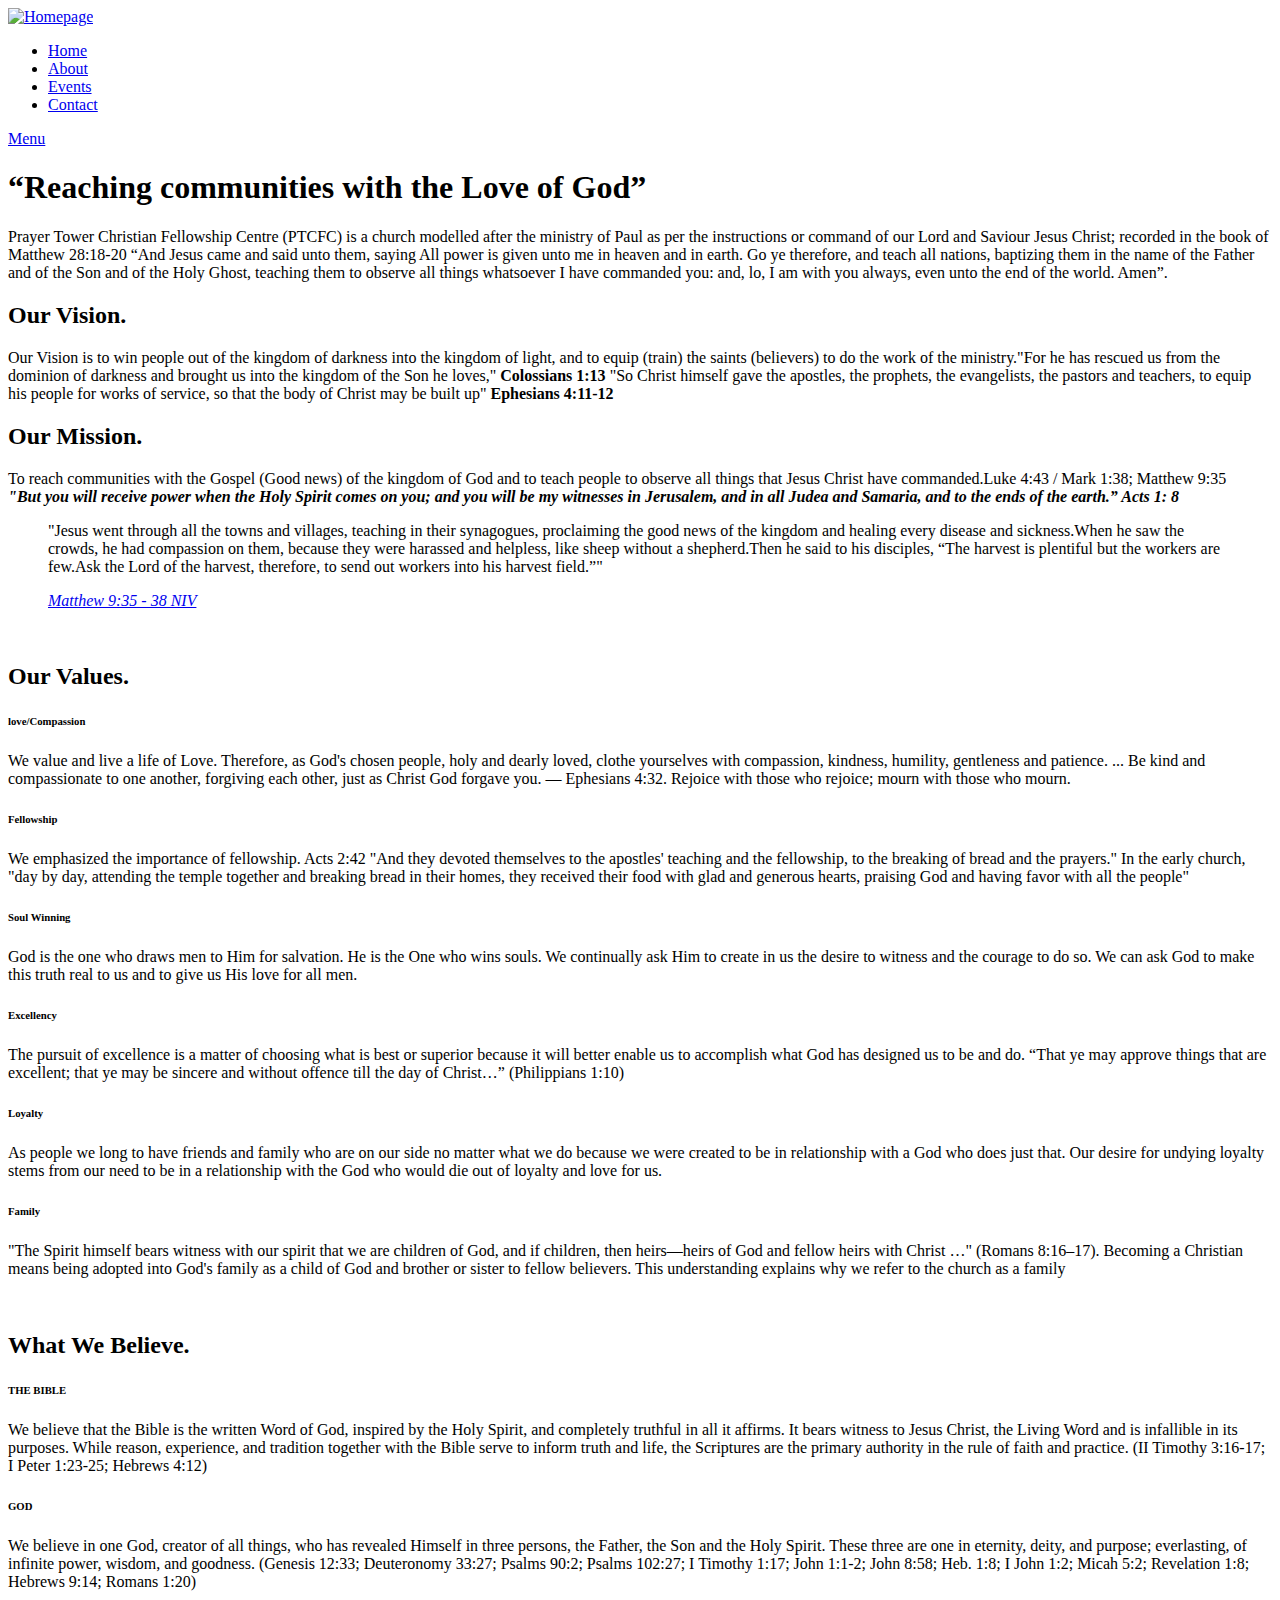
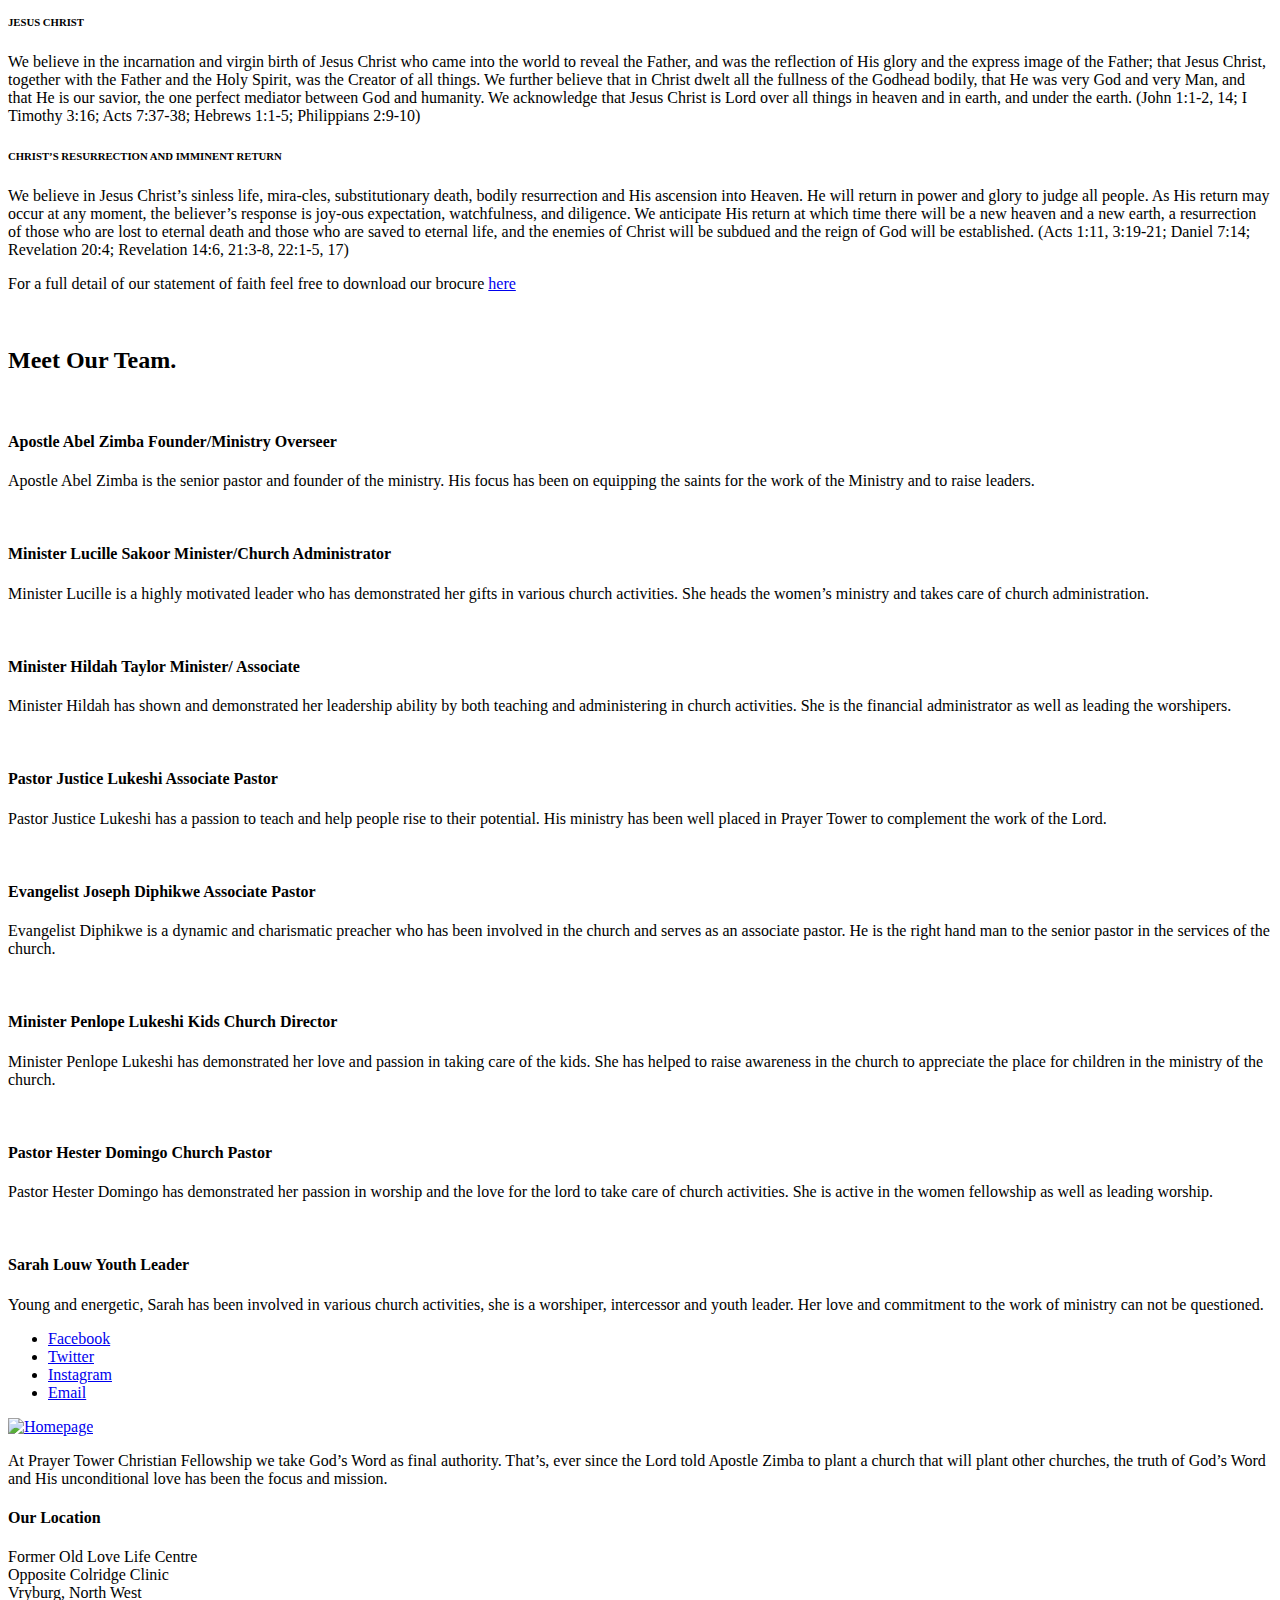
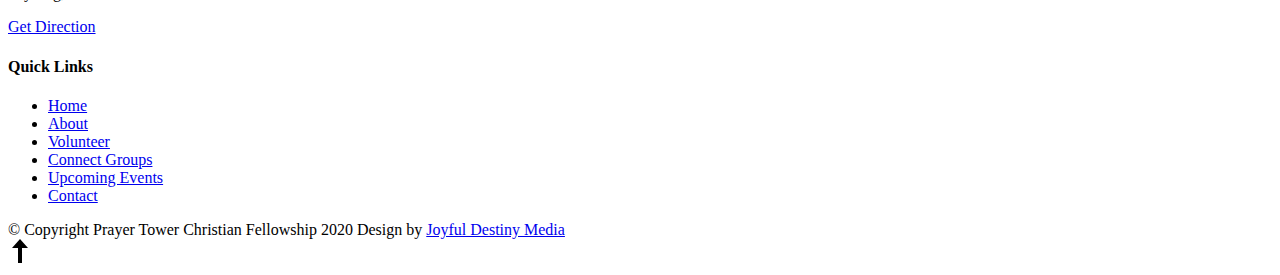
==== about.html @ 422ea40f "Add files via upload" ====
<!DOCTYPE html>
<html class="no-js" lang="en">
<head>

    <!--- basic page needs
    ================================================== -->
    <meta charset="utf-8">
    <title>Prayer Tower Christian Fellowship - About</title>
    <meta name="description" content="">
    <meta name="author" content="">

    <!-- mobile specific metas
    ================================================== -->
    <meta name="viewport" content="width=device-width, initial-scale=1">

    <!-- CSS
    ================================================== -->
    <link rel="stylesheet" href="css/base.css">
    <link rel="stylesheet" href="css/main.css">

    <!-- script
    ================================================== -->
    <script src="js/modernizr.js"></script>

    <!-- favicons
    ================================================== -->
    <link rel="apple-touch-icon" sizes="180x180" href="apple-touch-icon.png">
    <link rel="icon" type="image/png" sizes="32x32" href="favicon-32x32.png">
    <link rel="icon" type="image/png" sizes="16x16" href="favicon-16x16.png">
    <link rel="manifest" href="site.webmanifest">

</head>

<body id="top">

    <!-- preloader
    ================================================== -->
    <div id="preloader">
        <div id="loader" class="dots-jump">
            <div></div>
            <div></div>
            <div></div>
        </div>
    </div>


    <!-- header
    ================================================== -->
    <header class="s-header">

        <div class="header-logo">
            <a class="site-logo" href="index.html">
                <img src="images/logo.png" alt="Homepage">
            </a>
        </div>

        <nav class="header-nav-wrap">
            <ul class="header-nav">
                <li><a href="index.html" title="Home">Home</a></li>
                <li class="current"><a href="about.html" title="About">About</a></li>
                <li><a href="events.html" title="Services">Events</a></li>
                <li><a href="contact.html" title="Contact us">Contact</a></li>	
            </ul>
        </nav>

        <a class="header-menu-toggle" href="#0"><span>Menu</span></a>

    </header> <!-- end s-header -->


    <!-- page header
    ================================================== -->
    <section class="page-header page-header--about">

        <div class="gradient-overlay"></div>
        <div class="row page-header__content">
            <div class="column">
                <h1>“Reaching communities with the Love of God”</h1>
            </div>
        </div>

    </section> <!-- end page-header -->


    <!-- page content
    ================================================== -->
    <section class="page-content">

        <div class="row">
            <div class="column">

                <p class="lead drop-cap">
Prayer Tower Christian Fellowship Centre (PTCFC) is a church modelled after the ministry of Paul as per the instructions or command of our Lord and Saviour Jesus Christ; recorded in the book of Matthew 28:18-20 “And Jesus came and said unto them, saying All power is given unto me in heaven and in earth. Go ye therefore, and teach all nations, baptizing them in the name of the Father and of the Son and of the Holy Ghost, teaching them to observe all things whatsoever I have commanded you: and, lo, I am with you always, even unto the end of the world. Amen”.
                </p>

                <div class="row">
                    <div class="column large-half medium-full">
                        <h2>Our Vision.</h2>
                        <p>
                        Our Vision is to win people out of the kingdom of darkness into the kingdom of light, and to equip (train) the saints (believers) to do the work of the ministry."For he has rescued us from the dominion of darkness and brought us into the kingdom of the Son he loves," <b>Colossians 1:13</b>

                        "So Christ himself gave the apostles, the prophets, the evangelists, the pastors and teachers, to equip his people for works of service, so that the body of Christ may be built up" <b>Ephesians 4:11-12</b>
                        </p>
                    </div>

                    <div class="column large-half medium-full">
                        <h2>Our Mission.</h2>
                        <p>
                        To reach communities with the Gospel (Good news) of the kingdom of God and to teach people to observe all things that Jesus Christ have commanded.Luke 4:43 / Mark 1:38; Matthew 9:35 <br>

                       <b> <i>"But you will receive power when the Holy Spirit comes on you; and you will be my witnesses in Jerusalem, and in all Judea and Samaria, and to the ends of the earth.” Acts 1: 8 </i></b>
                        </p>
                    </div>
                </div>

                <blockquote cite="http://where-i-got-my-info-from.com">
                    <p>
                    "Jesus went through all the towns and villages, teaching in their synagogues, proclaiming the good news of the kingdom and healing every disease and sickness.When he saw the crowds, he had compassion on them, because they were harassed and helpless, like sheep without a shepherd.Then he said to his disciples, “The harvest is plentiful but the workers are few.Ask the Lord of the harvest, therefore, to send out workers into his harvest field.”"
                    </p>
                    <cite>
                        <a href="#0">Matthew 9:35 - 38 NIV</a>
                    </cite>
                </blockquote>

                <br>

                <h2>Our Values.</h2>
                <div class="row block-large-1-2 block-1000-full block-list">
                    <div class="column block-list__item">
                        <h6>love/Compassion</h6>

                        <p>
                        We value and live a life of Love. Therefore, as God's chosen people, holy and dearly loved, clothe yourselves with compassion, kindness, humility, gentleness and patience. ... Be kind and compassionate to one another, forgiving each other, just as Christ God forgave you. — Ephesians 4:32. Rejoice with those who rejoice; mourn with those who mourn.
                        </p>
                    </div>

                    <div class="column block-list__item">
                        <h6>Fellowship</h6>

                        <p>
                        We emphasized the importance of fellowship. Acts 2:42 "And they devoted themselves to the apostles' teaching and the fellowship, to the breaking of bread and the prayers." In the early church, "day by day, attending the temple together and breaking bread in their homes, they received their food with glad and generous hearts, praising God and having favor with all the people"
                        </p>
                    </div>

                    <div class="column block-list__item">
                        <h6>Soul Winning</h6>

                        <p>
                        God is the one who draws men to Him for salvation. He is the One who wins souls. We continually ask Him to create in us the desire to witness and the courage to do so. We can ask God to make this truth real to us and to give us His love for all men.
                        </p>
                    </div>

                    <div class="column block-list__item">
                        <h6>Excellency</h6>

                        <p>
                        The pursuit of excellence is a matter of choosing what is best or superior because it will better enable us to accomplish what God has designed us to be and do. “That ye may approve things that are excellent; that ye may be sincere and without offence till the day of Christ…” (Philippians 1:10) 
                        </p>
                    </div>
   <div class="column block-list__item">
                        <h6>Loyalty</h6>

                        <p>
                        As people we long to have friends and family who are on our side no matter what we do because we were created to be in relationship with a God who does just that. Our desire for undying loyalty stems from our need to be in a relationship with the God who would die out of loyalty and love for us. 
                        </p>
                    </div>
					   <div class="column block-list__item">
                        <h6>Family</h6>

                        <p>
                        "The Spirit himself bears witness with our spirit that we are children of God, and if children, then heirs—heirs of God and fellow heirs with Christ …" (Romans 8:16–17). Becoming a Christian means being adopted into God's family as a child of God and brother or sister to fellow believers. This understanding explains why we refer to the church as a family 
                        </p>
                    </div>
                </div> <!-- end block-list -->

                <br>

                <h2>What We Believe.</h2>

                <div class="row block-large-1-2 block-1000-full block-list">
                    <div class="column block-list__item">
                        <h6>THE BIBLE</h6>
                        <p>
                        We believe that the Bible is the written Word of God, inspired by the Holy Spirit, and completely truthful in all it affirms. It bears witness to Jesus Christ, the Living Word and is infallible in its purposes. While reason, experience, and tradition together with the Bible serve to inform truth and life, the Scriptures are the primary authority in the rule of faith and practice. (II Timothy 3:16-17; I Peter 1:23-25; Hebrews 4:12)
                        </p>
                    </div>
                    <div class="column block-list__item">
                        <h6>
                        GOD
                        </h6>
                        <p>
                        We believe in one God, creator of all things, who has revealed Himself in three persons, the Father, the Son and the Holy Spirit. These three are one in eternity, deity, and purpose; everlasting, of infinite power, wisdom, and goodness. (Genesis 12:33; Deuteronomy 33:27; Psalms 90:2; Psalms 102:27; I Timothy 1:17; John 1:1-2; John 8:58; Heb. 1:8; I John 1:2; Micah 5:2; Revelation 1:8; Hebrews 9:14; Romans 1:20)
                        </p>
                    </div>
                    <div class="column block-list__item">
                        <h6>
                        JESUS CHRIST
                        </h6>
                        <p>
                         We believe in the incarnation and virgin birth of Jesus Christ who came into the  world to reveal the Father, and was the reflection of His glory and the express image of the Father; that Jesus Christ, together with the Father and the Holy Spirit, was the Creator of all things. We  further believe that in Christ dwelt all the fullness of the Godhead bodily, that He was very God and very Man, and that He is our savior, the one perfect mediator between God and humanity. We acknowledge that Jesus Christ is Lord over all things in heaven and in earth, and under the earth.  (John 1:1-2, 14; I Timothy 3:16; Acts 7:37-38; Hebrews 1:1-5; Philippians 2:9-10)
                        </p>
                    </div>
                    <div class="column block-list__item">
                        <h6>
                        CHRIST’S RESURRECTION AND IMMINENT RETURN
                        </h6>
                        <p>
                        We believe in Jesus Christ’s sinless life, mira-cles, substitutionary death, bodily resurrection and His ascension into Heaven. He will return in power and glory to judge all people. As His return may occur at any moment, the believer’s response is joy-ous expectation, watchfulness, and diligence. We anticipate His return at which time there will  be a new heaven and a new earth, a resurrection of those who are lost to eternal death and those  who are saved to eternal life, and the enemies of Christ will be subdued and the reign of God will  be established. (Acts 1:11, 3:19-21; Daniel 7:14; Revelation 20:4; Revelation 14:6, 21:3-8, 22:1-5, 17)
                        </p>
                    </div>
                </div> <!-- end block-list -->
<p>For a full detail of our statement of faith feel free to download our brocure <a href = "images/statement.pdf">here</a></p>
                <br>

                <h2>Meet Our Team.</h2>

                <div class="row block-large-1-2 block-tab-full church-staff">
                    <div class="column church-staff__item">
                        <div class="church-staff__header">
                            <div class="church-staff__picture">
                                <img src="images/avatars/user-01.jpg" alt="">
                            </div>
                            <h4 class="church-staff__name">
                                Apostle Abel Zimba
                                <span class="church-staff__position">
                                    Founder/Ministry Overseer
                                </span>
                            </h4>
                        </div>

                        <p>
                        Apostle Abel Zimba is the senior pastor and founder of the ministry. His focus has been on equipping the saints for the work of the Ministry and to raise leaders.
                        </p>
                    </div>

                    <div class="column church-staff__item">
                        <div class="church-staff__header">
                            <div class="church-staff__picture">
                                <img src="images/avatars/user-02.jpg" alt="">
                            </div>
                            <h4 class="church-staff__name">
                                Minister Lucille Sakoor
                                <span class="church-staff__position">
                                    Minister/Church Administrator
                                </span>
                            </h4>
                        </div>

                        <p>
                        Minister Lucille is a highly motivated leader who has demonstrated her gifts in various church activities. She heads the women’s ministry and takes care of church administration. 
                        </p>
                    </div>

                    <div class="column church-staff__item">
                        <div class="church-staff__header">
                            <div class="church-staff__picture">
                                <img src="images/avatars/user-03.jpg" alt="">
                            </div>
                            <h4 class="church-staff__name">
                               Minister Hildah Taylor
                                <span class="church-staff__position">
                                    Minister/ Associate
                                </span>
                            </h4>
                        </div>
    
                        <p>
                        Minister Hildah has shown and demonstrated her leadership ability by both teaching and administering in church activities. She is the financial administrator as well as leading the worshipers.
                        </p>
                    </div>

                    <div class="column church-staff__item">
                        <div class="church-staff__header">
                            <div class="church-staff__picture">
                                <img src="images/avatars/user-04.jpg" alt="">
                            </div>
                            <h4 class="church-staff__name">
                                Pastor Justice Lukeshi
                                <span class="church-staff__position">
                                    Associate Pastor
                                </span>
                            </h4>
                        </div>
    
                        <p>
                        Pastor Justice Lukeshi has a passion to teach and help people rise to their potential. His ministry has been well placed in Prayer Tower to complement the work of the Lord.
                        </p>
                    </div>

                    <div class="column church-staff__item">
                        <div class="church-staff__header">
                            <div class="church-staff__picture">
                                <img src="images/avatars/user-05.jpg" alt="">
                            </div>
                            <h4 class="church-staff__name">
                               Evangelist Joseph Diphikwe
                                <span class="church-staff__position">
                                    Associate Pastor
                                </span>
                            </h4>
                        </div>
    
                        <p>
                        Evangelist Diphikwe is a dynamic and charismatic preacher who has been involved in the church and serves as an associate pastor. He is the right hand man to the senior pastor in the services of the church.
                        </p>
                    </div>

                    <div class="column church-staff__item">
                        <div class="church-staff__header">
                            <div class="church-staff__picture">
                                <img src="images/avatars/user-06.jpg" alt="">
                            </div>
                            <h4 class="church-staff__name">
                                Minister Penlope Lukeshi
                                <span class="church-staff__position">
                                    Kids Church Director
                                </span>
                            </h4>
                        </div>
    
                        <p>
                        Minister Penlope Lukeshi has demonstrated her love and passion in taking care of the kids. She has helped to raise awareness in the church to appreciate the place for children in the ministry of the church.
                        </p>
                    </div>
<div class="column church-staff__item">
                        <div class="church-staff__header">
                            <div class="church-staff__picture">
                                <img src="images/avatars/user-07.jpg" alt="">
                            </div>
                            <h4 class="church-staff__name">
                                Pastor Hester Domingo
                                <span class="church-staff__position">
                                    Church Pastor
                                </span>
                            </h4>
                        </div>
    
                        <p>
                        Pastor Hester Domingo has demonstrated her passion in worship and the love for the lord to take care of church activities. She is active in the women fellowship as well as leading worship.
                        </p>
                    </div>
					<div class="column church-staff__item">
                        <div class="church-staff__header">
                            <div class="church-staff__picture">
                                <img src="images/avatars/user-08.jpg" alt="">
                            </div>
                            <h4 class="church-staff__name">
                                Sarah Louw
                                <span class="church-staff__position">
                                    Youth Leader
                                </span>
                            </h4>
                        </div>
    
                        <p>
                        Young and energetic, Sarah has been involved in various church activities, she is a worshiper, intercessor and youth leader. Her love and commitment to the work of ministry can not be questioned.
                        </p>
                    </div>
                </div> <!-- end church staff -->

            </div>
        </div>

    </section> <!-- end page content -->


    <!-- Social
    ================================================== -->
    <section class="s-social">
            
        <div class="row social-content">
            <div class="column">
                <ul class="social-list">
                    <li class="social-list__item">
                        <a href="#0" title="">
                            <span class="social-list__icon social-list__icon--facebook"></span>
                            <span class="social-list__text">Facebook</span>
                        </a>
                    </li>
                    <li class="social-list__item">
                        <a href="#0" title="">
                            <span class="social-list__icon social-list__icon--twitter"></span>
                            <span class="social-list__text">Twitter</span>
                        </a>
                    </li>
                    <li class="social-list__item">
                        <a href="#0" title="">
                            <span class="social-list__icon social-list__icon--instagram"></span>
                            <span class="social-list__text">Instagram</span>
                        </a>
                    </li>
                    <li class="social-list__item">
                        <a href="#0" title="">
                            <span class="social-list__icon social-list__icon--email"></span>
                            <span class="social-list__text">Email</span>
                        </a>
                    </li>
                </ul>
            </div>
        </div> <!-- end social-content -->

    </section> <!-- end s-social -->


    <!-- footer
    ================================================== -->
    <footer class="s-footer">

        <div class="row footer-top">
            <div class="column large-4 medium-5 tab-full">
                <div class="footer-logo">
                    <a class="site-footer-logo" href="index.html">
                        <img src="images/logo.svg" alt="Homepage">
                    </a>
                </div>  <!-- footer-logo -->
                <p>
                At Prayer Tower Christian Fellowship we take God’s Word as final authority. That’s, ever since the Lord told Apostle Zimba to plant a church that will plant other churches, the truth of God’s Word and His unconditional love has been the focus and mission.  
                </p>
            </div>
            <div class="column large-half tab-full">
                <div class="row">
                    <div class="column large-7 medium-full">
                        <h4 class="h6">Our Location</h4>
                        <p>
                        Former Old Love Life Centre <br>
                        Opposite Colridge Clinic <br>
                        Vryburg, North West
                        </p>
        
                        <p>
                        <a href="https://goo.gl/maps/neXmjLmBn5WW6z1v9" target="_blank" class="btn btn--footer">Get Direction</a>
                        </p>
                    </div>
                    <div class="column large-5 medium-full">
                        <h4 class="h6">Quick Links</h4>
                        <ul class="footer-list">
                            <li><a href="index.html">Home</a></li>
                            <li><a href="about.html">About</a></li>
                            <li><a href="volunteer.html">Volunteer</a></li>
                            <li><a href="connect-group.html">Connect Groups</a></li>
                            <li><a href="events.html">Upcoming Events</a></li>
                            <li><a href="contact.html">Contact</a></li>
                        </ul>
                    </div>
                </div>
            </div>
        </div> <!-- end footer-top -->

        <div class="row footer-bottom">
            <div class="column ss-copyright">
                <span>© Copyright Prayer Tower Christian Fellowship 2020</span> 
                <span>Design by <a href="https://joyfuldestinymedia.co.za/">Joyful Destiny Media</a></span>
            </div>
        </div> <!-- footer-bottom -->

        <div class="ss-go-top">
            <a class="smoothscroll" title="Back to Top" href="#top">
                <svg xmlns="http://www.w3.org/2000/svg" width="24" height="24" viewBox="0 0 24 24"><path d="M12 0l8 9h-6v15h-4v-15h-6z"/></svg>
            </a>
        </div> <!-- ss-go-top -->

    </footer> <!-- end s-footer -->


    <!-- Java Script
    ================================================== -->
    <script src="js/jquery-3.2.1.min.js"></script>
    <script src="js/plugins.js"></script>
    <script src="js/main.js"></script>

</body>
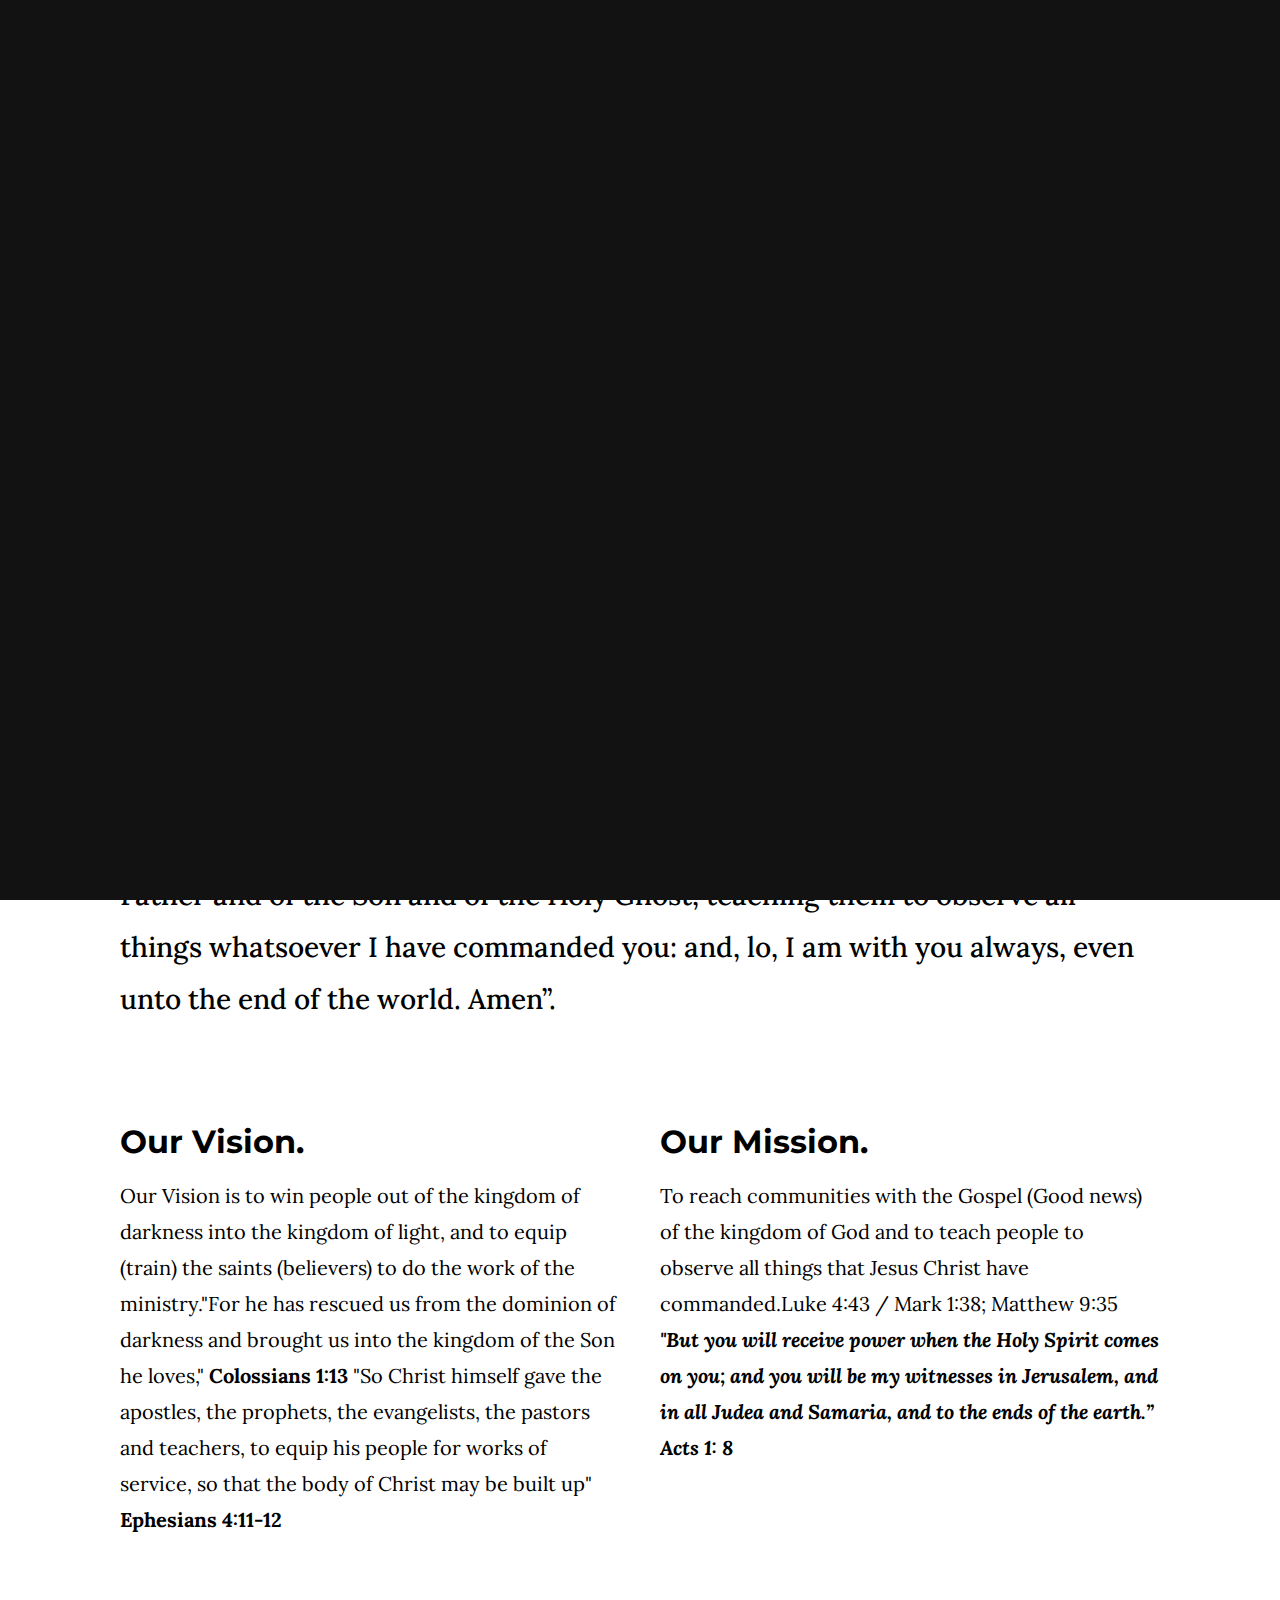
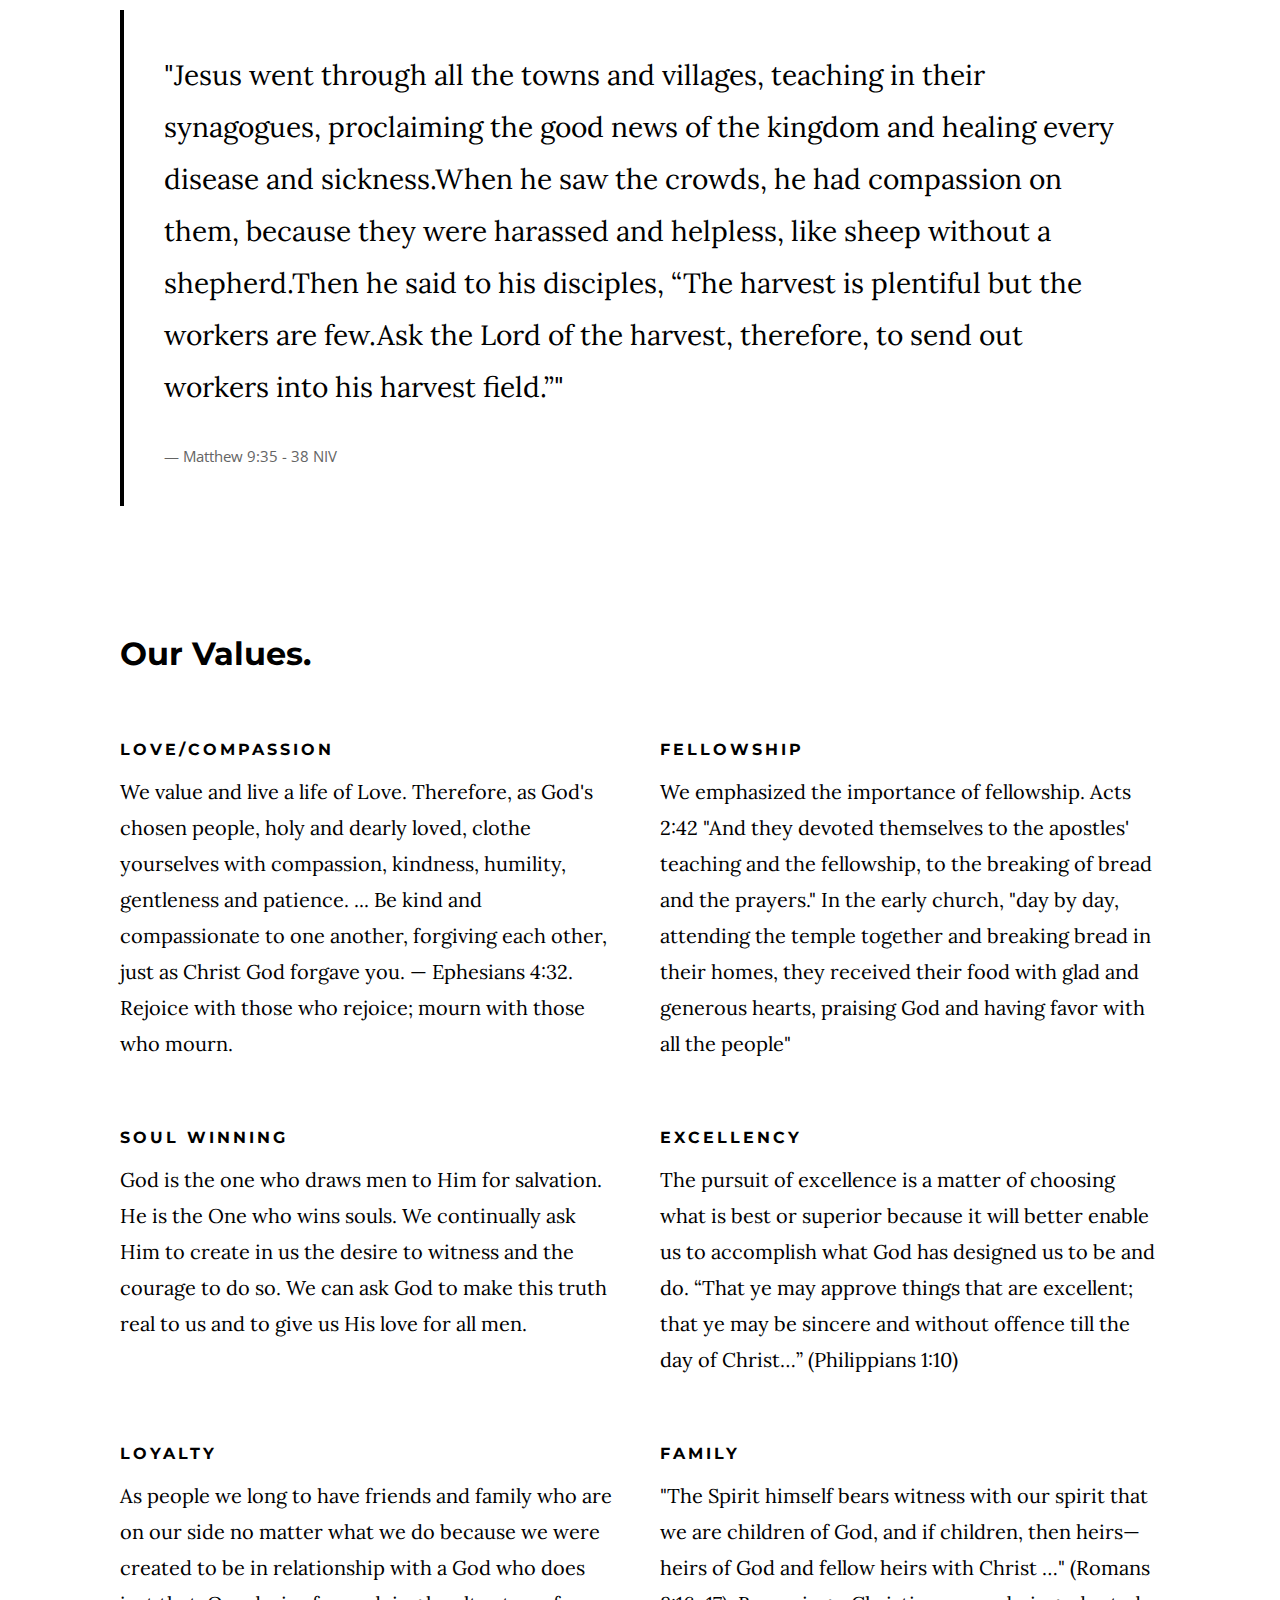
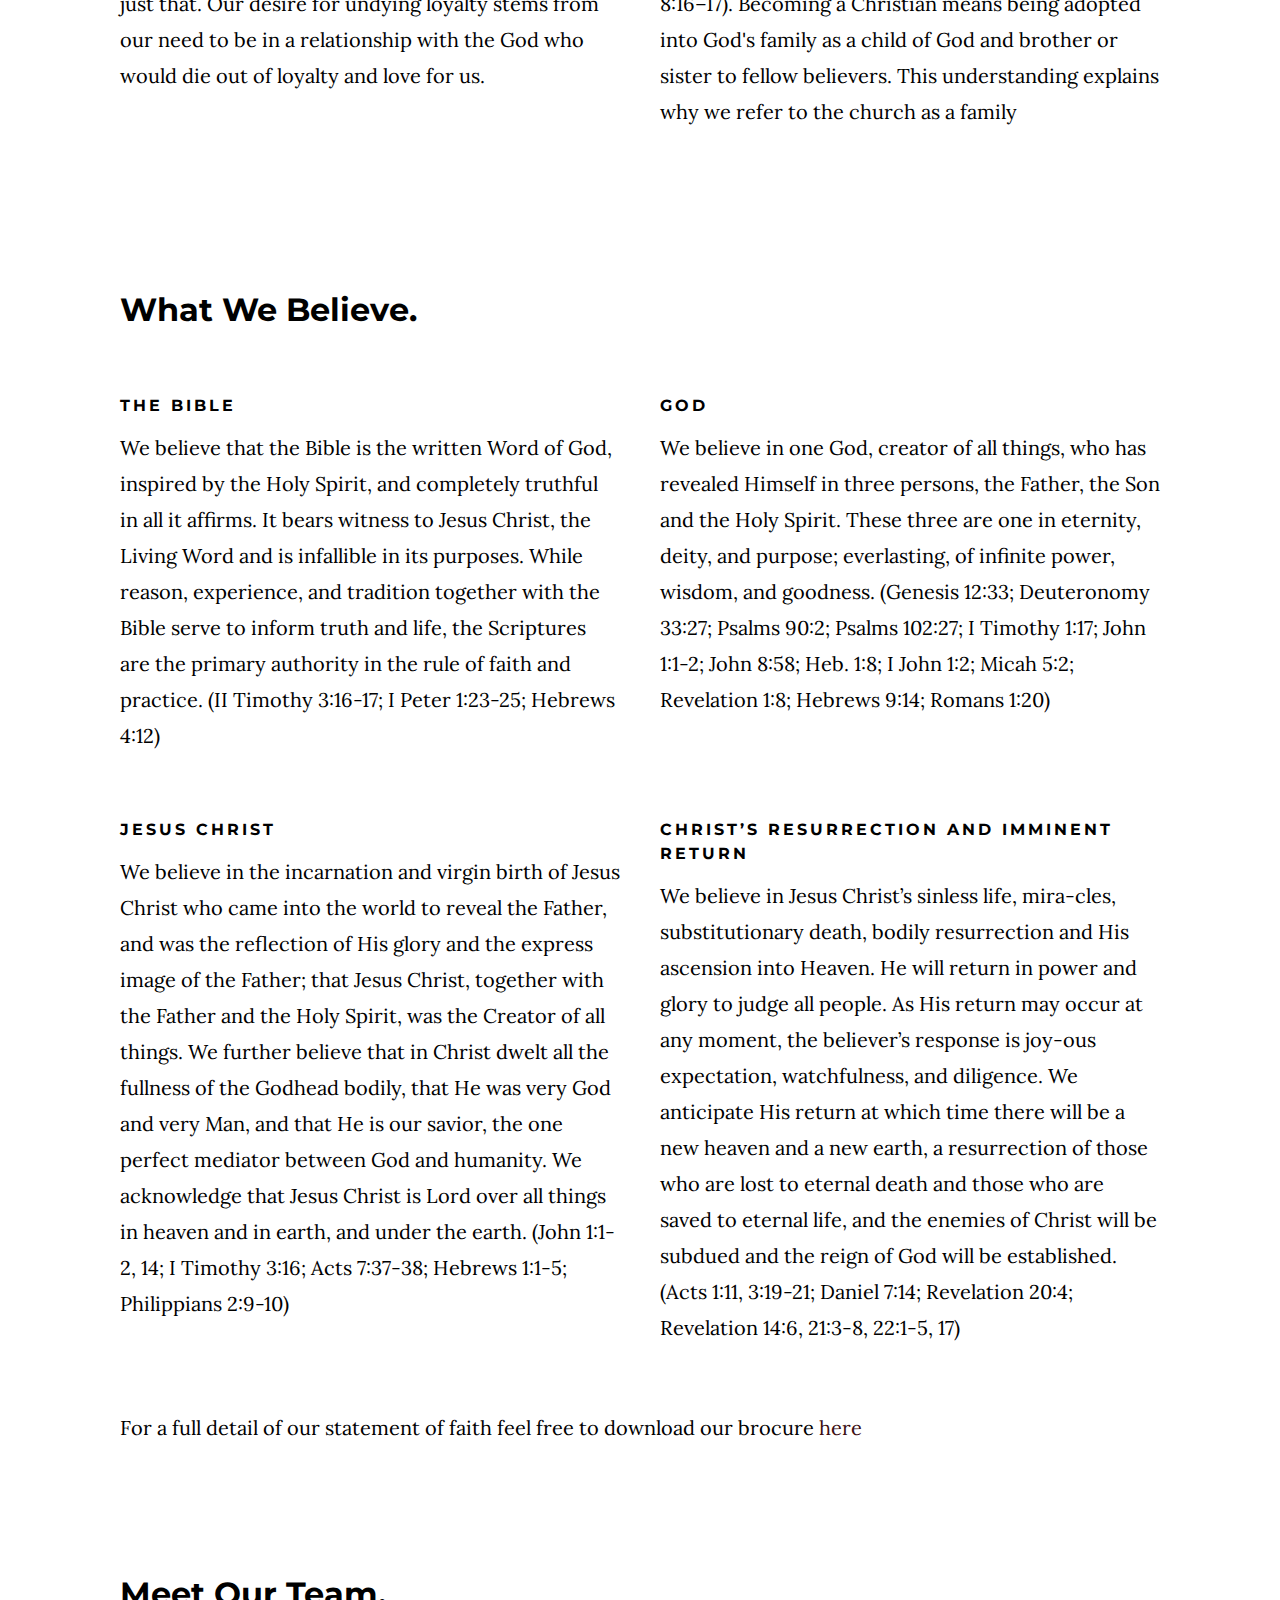
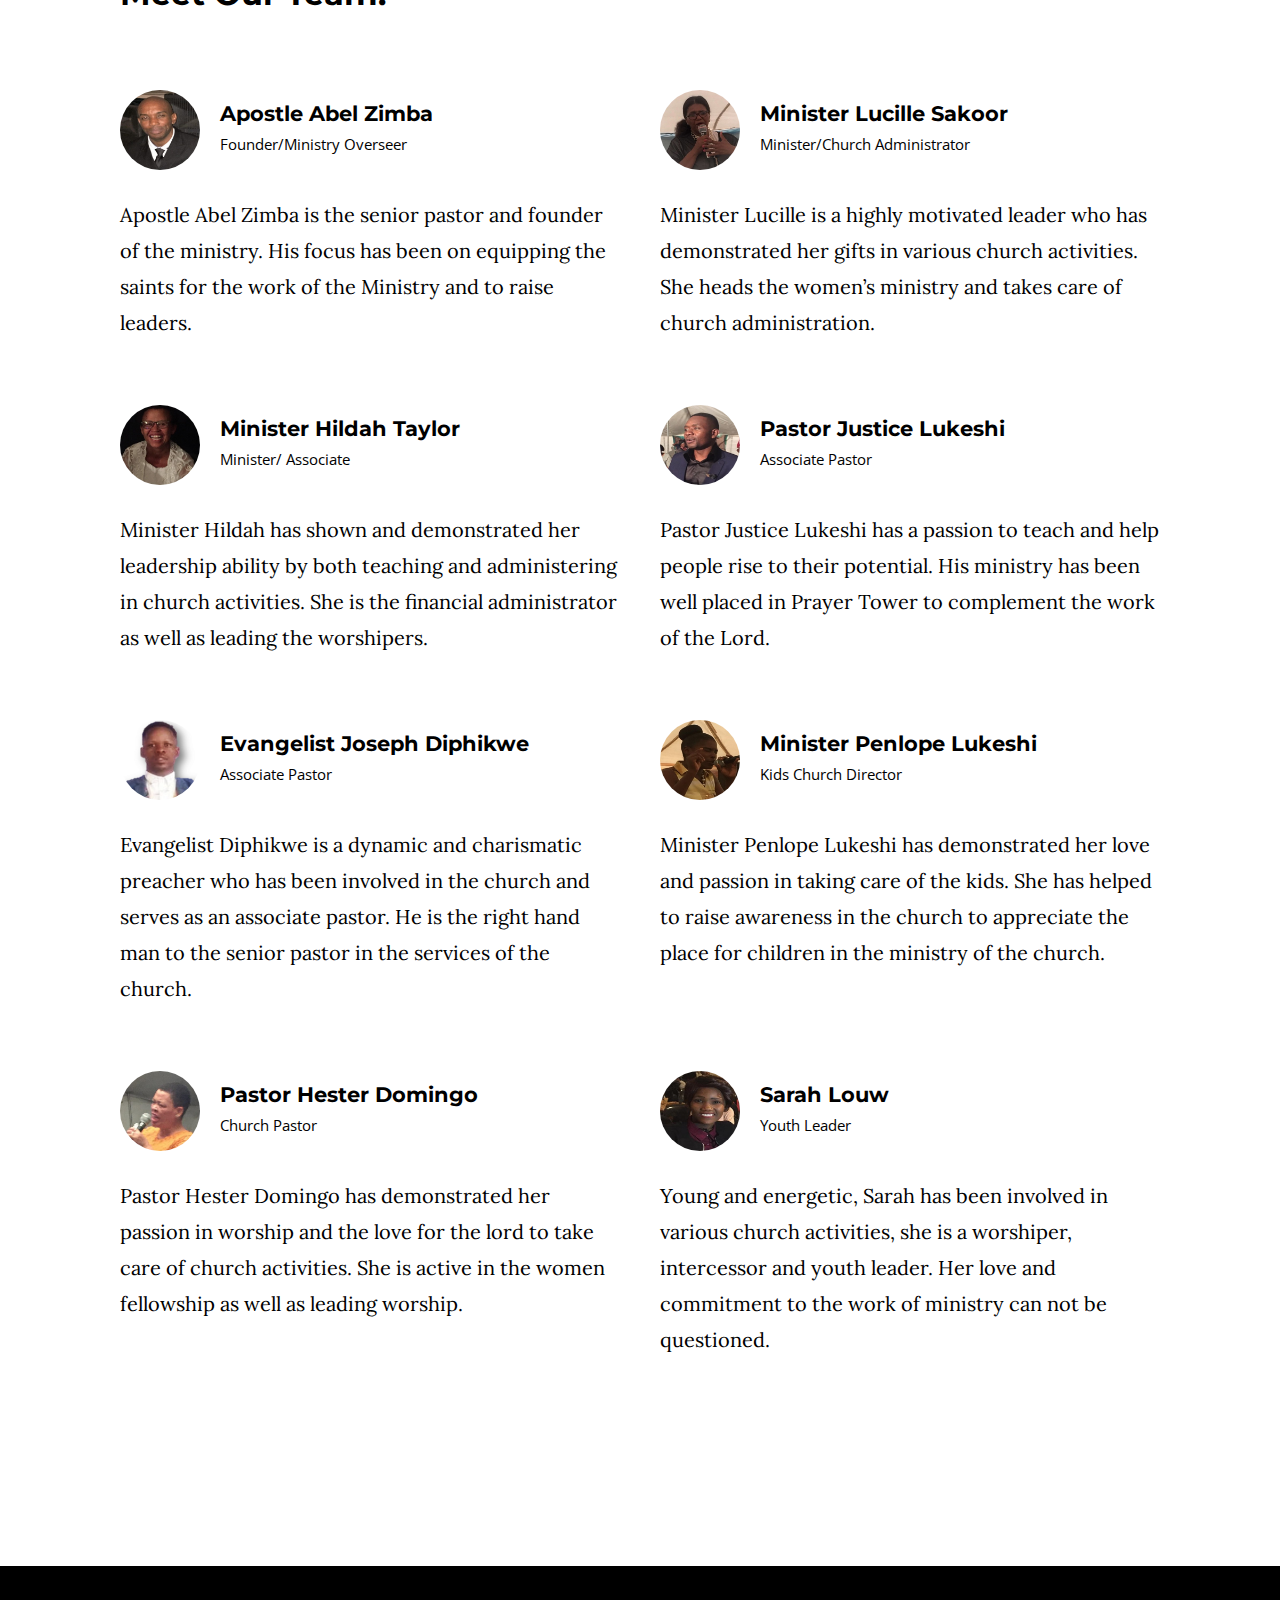
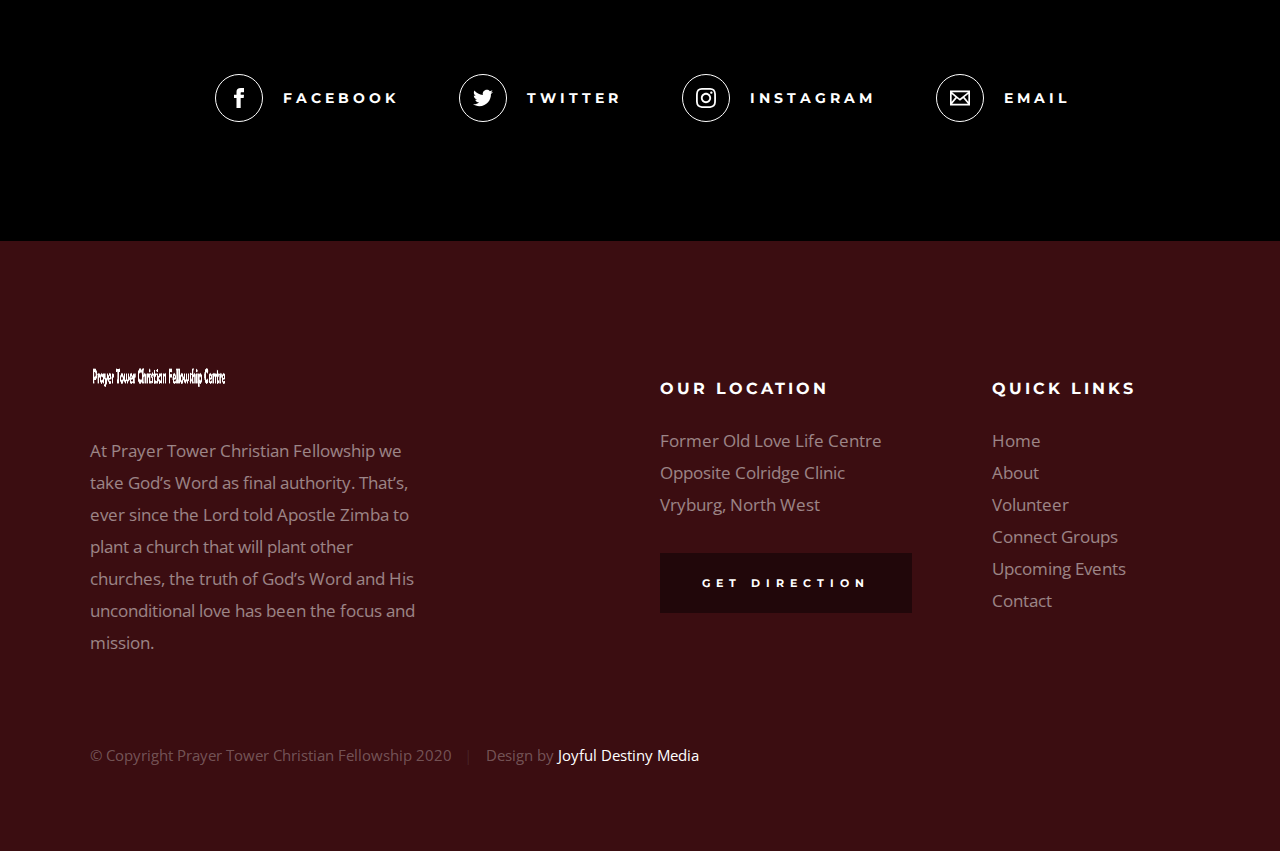
==== commit ff52fd5e: "Add files via upload" ====
--- a/about.html
+++ b/about.html
@@ -410,7 +410,7 @@
             <div class="column large-4 medium-5 tab-full">
                 <div class="footer-logo">
                     <a class="site-footer-logo" href="index.html">
-                        <img src="images/logo.svg" alt="Homepage">
+                        <img src="images/logo.png" alt="Homepage">
                     </a>
                 </div>  <!-- footer-logo -->
                 <p>
--- a/css/base.css
+++ b/css/base.css
@@ -0,0 +1,1319 @@
+/* =================================================================== 
+ *  Hesed Base Stylesheet
+ *  Ver. 1.0.0
+ *  07-25-2019
+ *  ------------------------------------------------------------------
+ *
+ *  TOC:
+ *	# imports 
+ *	# normalize
+ *	# grid v2.1.0
+ *	# block grids
+ *	# MISC
+ *
+ * =================================================================== */
+
+/* ===================================================================
+ * # imports 
+ *
+ * ------------------------------------------------------------------- */
+@import url("https://fonts.googleapis.com/css?family=Montserrat:400,500,600,700|Open+Sans:300,400,500,600,700|Lora:400,400i,700,700i&display=swap");
+
+
+/* ==========================================================================
+ * # normalize
+ * normalize.css v8.0.1 | MIT License |
+ * github.com/necolas/normalize.css
+ *
+ * -------------------------------------------------------------------------- */
+
+/* ------------------------------------------------------------------- 
+ * ## document
+ * ------------------------------------------------------------------- */
+
+/* 1. Correct the line height in all browsers.
+ * 2. Prevent adjustments of font size after orientation changes in iOS.*/
+html {
+	line-height: 1.15;  /* 1 */
+	-webkit-text-size-adjust: 100%;  /* 2 */
+}
+
+/* ------------------------------------------------------------------- 
+ * ## sections
+ * ------------------------------------------------------------------- */
+
+/* Remove the margin in all browsers. */
+body {
+	margin: 0;
+}
+
+/* Render the `main` element consistently in IE. */
+main {
+	display: block;
+}
+
+/* Correct the font size and margin on `h1` elements within `section` and
+ * `article` contexts in Chrome, Firefox, and Safari. */
+h1 {
+	font-size: 2em;
+	margin: 0.67em 0;
+}
+
+/* ------------------------------------------------------------------- 
+ * ## grouping
+ * ------------------------------------------------------------------- */
+
+/* 1. Add the correct box sizing in Firefox.
+ * 2. Show the overflow in Edge and IE. */
+hr {
+	box-sizing: content-box;  /* 1 */
+	height: 0;  /* 1 */
+	overflow: visible;  /* 2 */
+}
+
+/* 1. Correct the inheritance and scaling of font size in all browsers.
+ * 2. Correct the odd `em` font sizing in all browsers. */
+pre {
+	font-family: monospace, monospace;  /* 1 */
+	font-size: 1em;  /* 2 */
+}
+
+/* ------------------------------------------------------------------- 
+ * ## text-level semantics
+ * ------------------------------------------------------------------- */
+
+/* Remove the gray background on active links in IE 10. */
+a {
+	background-color: transparent;
+}
+
+/* 1. Remove the bottom border in Chrome 57-
+ * 2. Add the correct text decoration in Chrome, Edge, IE, Opera, and Safari. */
+abbr[title] {
+	border-bottom: none;  /* 1 */
+	text-decoration: underline;  /* 2 */
+	text-decoration: underline dotted;  /* 2 */
+}
+
+/* Add the correct font weight in Chrome, Edge, and Safari. */
+b,
+strong {
+	font-weight: bolder;
+}
+
+/* 1. Correct the inheritance and scaling of font size in all browsers.
+ * 2. Correct the odd `em` font sizing in all browsers. */
+code,
+kbd,
+samp {
+	font-family: monospace, monospace;  /* 1 */
+	font-size: 1em;  /* 2 */
+}
+
+/* Add the correct font size in all browsers. */
+small {
+	font-size: 80%;
+}
+
+/* Prevent `sub` and `sup` elements from affecting the line height in
+ * all browsers. */
+sub,
+sup {
+	font-size: 75%;
+	line-height: 0;
+	position: relative;
+	vertical-align: baseline;
+}
+
+sub {
+	bottom: -0.25em;
+}
+
+sup {
+	top: -0.5em;
+}
+
+/* ------------------------------------------------------------------- 
+ * ## embedded content
+ * ------------------------------------------------------------------- */
+
+/* Remove the border on images inside links in IE 10. */
+img {
+	border-style: none;
+}
+
+/* ------------------------------------------------------------------- 
+ * ## forms
+ * ------------------------------------------------------------------- */
+
+/* 1. Change the font styles in all browsers.
+ * 2. Remove the margin in Firefox and Safari. */
+button,
+input,
+optgroup,
+select,
+textarea {
+	font-family: inherit;  /* 1 */
+	font-size: 100%;  /* 1 */
+	line-height: 1.15;  /* 1 */
+	margin: 0;  /* 2 */
+}
+
+/* Show the overflow in IE.
+ * 1. Show the overflow in Edge. */
+button,
+input {
+
+	/* 1 */
+	overflow: visible;
+}
+
+/* Remove the inheritance of text transform in Edge, Firefox, and IE.
+ * 1. Remove the inheritance of text transform in Firefox. */
+button,
+select {
+
+	/* 1 */
+	text-transform: none;
+}
+
+/* Correct the inability to style clickable types in iOS and Safari. */
+button,
+[type="button"],
+[type="reset"],
+[type="submit"] {
+	-webkit-appearance: button;
+}
+
+/* Remove the inner border and padding in Firefox. */
+button::-moz-focus-inner,
+[type="button"]::-moz-focus-inner,
+[type="reset"]::-moz-focus-inner,
+[type="submit"]::-moz-focus-inner {
+	border-style: none;
+	padding: 0;
+}
+
+/* Restore the focus styles unset by the previous rule. */
+button:-moz-focusring,
+[type="button"]:-moz-focusring,
+[type="reset"]:-moz-focusring,
+[type="submit"]:-moz-focusring {
+	outline: 1px dotted ButtonText;
+}
+
+/* Correct the padding in Firefox. */
+fieldset {
+	padding: 0.35em 0.75em 0.625em;
+}
+
+/* 1. Correct the text wrapping in Edge and IE.
+ * 2. Correct the color inheritance from `fieldset` elements in IE.
+ * 3. Remove the padding so developers are not caught out when they zero out
+ *    `fieldset` elements in all browsers. */
+legend {
+	box-sizing: border-box;  /* 1 */
+	color: inherit;  /* 2 */
+	display: table;  /* 1 */
+	max-width: 100%;  /* 1 */
+	padding: 0;  /* 3 */
+	white-space: normal;  /* 1 */
+}
+
+/* Add the correct vertical alignment in Chrome, Firefox, and Opera. */
+progress {
+	vertical-align: baseline;
+}
+
+/* Remove the default vertical scrollbar in IE 10+. */
+textarea {
+	overflow: auto;
+}
+
+/* 1. Add the correct box sizing in IE 10.
+ * 2. Remove the padding in IE 10. */
+[type="checkbox"],
+[type="radio"] {
+	box-sizing: border-box;  /* 1 */
+	padding: 0;  /* 2 */
+}
+
+/* Correct the cursor style of increment and decrement buttons in Chrome. */
+[type="number"]::-webkit-inner-spin-button,
+[type="number"]::-webkit-outer-spin-button {
+	height: auto;
+}
+
+/* 1. Correct the odd appearance in Chrome and Safari.
+ * 2. Correct the outline style in Safari. */
+[type="search"] {
+	-webkit-appearance: textfield;  /* 1 */
+	outline-offset: -2px;  /* 2 */
+}
+
+/* Remove the inner padding in Chrome and Safari on macOS. */
+[type="search"]::-webkit-search-decoration {
+	-webkit-appearance: none;
+}
+
+/* 1. Correct the inability to style clickable types in iOS and Safari.
+ * 2. Change font properties to `inherit` in Safari. */
+::-webkit-file-upload-button {
+	-webkit-appearance: button;  /* 1 */
+	font: inherit;  /* 2 */
+}
+
+/* ------------------------------------------------------------------- 
+ * ## interactive
+ * ------------------------------------------------------------------- */
+
+/* Add the correct display in Edge, IE 10+, and Firefox. */
+details {
+	display: block;
+}
+
+/* Add the correct display in all browsers. */
+summary {
+	display: list-item;
+}
+
+/* ------------------------------------------------------------------- 
+ * ## misc
+ * ------------------------------------------------------------------- */
+
+/* Add the correct display in IE 10+. */
+template {
+	display: none;
+}
+
+/* Add the correct display in IE 10. */
+[hidden] {
+	display: none;
+}
+
+
+/* ===================================================================
+ * # basic/base setup styles
+ *
+ * ------------------------------------------------------------------- */
+html {
+	font-size: 62.5%;
+	box-sizing: border-box;
+}
+
+*,
+*::before,
+*::after {
+	box-sizing: inherit;
+}
+
+body {
+	font-weight: normal;
+	line-height: 1;
+	word-wrap: break-word;
+	-moz-font-smoothing: grayscale;
+	-moz-osx-font-smoothing: grayscale;
+	-webkit-font-smoothing: antialiased;
+	-webkit-overflow-scrolling: touch;
+	-webkit-text-size-adjust: none;
+}
+
+/* ------------------------------------------------------------------- 
+ * ## Media
+ * ------------------------------------------------------------------- */
+svg,
+img,
+video
+embed,
+iframe,
+object {
+	max-width: 100%;
+	height: auto;
+}
+
+/* ------------------------------------------------------------------- 
+ * ## Typography resets 
+ * ------------------------------------------------------------------- */
+div,
+dl,
+dt,
+dd,
+ul,
+ol,
+li,
+h1,
+h2,
+h3,
+h4,
+h5,
+h6,
+pre,
+form,
+p,
+blockquote,
+th,
+td {
+	margin: 0;
+	padding: 0;
+}
+
+p {
+	font-size: inherit;
+	text-rendering: optimizeLegibility;
+}
+
+em,
+i {
+	font-style: italic;
+	line-height: inherit;
+}
+
+strong,
+b {
+	font-weight: bold;
+	line-height: inherit;
+}
+
+small {
+	font-size: 60%;
+	line-height: inherit;
+}
+
+ol,
+ul {
+	list-style: none;
+}
+
+li {
+	display: block;
+}
+
+/* ------------------------------------------------------------------- 
+ * ## links
+ * ------------------------------------------------------------------- */
+a {
+	text-decoration: none;
+	line-height: inherit;
+}
+
+a img {
+	border: none;
+}
+
+/* ------------------------------------------------------------------- 
+ * ## inputs
+ * ------------------------------------------------------------------- */
+fieldset {
+	margin: 0;
+	padding: 0;
+}
+
+input[type="email"],
+input[type="number"],
+input[type="search"],
+input[type="text"],
+input[type="tel"],
+input[type="url"],
+input[type="password"],
+textarea {
+	-webkit-appearance: none;
+	-moz-appearance: none;
+	appearance: none;
+}
+
+
+/* ===================================================================
+ * # grid v2.1.0
+ *
+ *   -----------------------------------------------------------------
+ * - Grid breakpoints are based on MAXIMUM WIDTH media queries, 
+ *   meaning they apply to that one breakpoint and ALL THOSE BELOW IT.
+ * - Grid columns without a specified width will automatically layout 
+ *   as equal width columns.
+ * ------------------------------------------------------------------- */
+
+/* rows
+ * ------------------------------------- */
+.row {
+	width: 89%;
+	max-width: 1340px;
+	margin: 0 auto;
+	display: -ms-flexbox;
+	display: -webkit-flex;
+	display: flex;
+	-webkit-flex-flow: row wrap;
+	-ms-flex-flow: row wrap;
+	flex-flow: row wrap;
+}
+
+.row .row {
+	width: auto;
+	max-width: none;
+	margin-left: -20px;
+	margin-right: -20px;
+}
+
+/* columns
+ * -------------------------------------- */
+.column {
+	-webkit-flex: 1 1 0%;
+	-ms-flex: 1 1 0%;
+	flex: 1 1 0%;
+	padding: 0 20px;
+}
+
+.collapse > .column,
+.column.collapse {
+	padding: 0;
+}
+
+/* flex row containers utility classes
+ * ----------------------------------------- */
+.row.row-wrap {
+	-webkit-flex-wrap: wrap;
+	-ms-flex-wrap: wrap;
+	flex-wrap: wrap;
+}
+
+.row.row-nowrap {
+	-webkit-flex-wrap: nowrap;
+	-ms-flex-wrap: none;
+	flex-wrap: nowrap;
+}
+
+.row.row-y-top {
+	-webkit-align-items: flex-start;
+	-ms-flex-align: start;
+	align-items: flex-start;
+}
+
+.row.row-y-bottom {
+	-webkit-align-items: flex-end;
+	-ms-flex-align: end;
+	align-items: flex-end;
+}
+
+.row.row-y-center {
+	-webkit-align-items: center;
+	-ms-flex-align: center;
+	align-items: center;
+}
+
+.row.row-stretch {
+	-webkit-align-items: stretch;
+	-ms-flex-align: stretch;
+	align-items: stretch;
+}
+
+.row.row-baseline {
+	-webkit-align-items: baseline;
+	-ms-flex-align: baseline;
+	align-items: baseline;
+}
+
+.row.row-x-left {
+	-ms-flex-pack: start;
+	-webkit-justify-content: flex-start;
+	justify-content: flex-start;
+}
+
+.row.row-x-right {
+	-ms-flex-pack: end;
+	-webkit-justify-content: flex-end;
+	justify-content: flex-end;
+}
+
+.row.row-x-center {
+	-ms-flex-pack: center;
+	-webkit-justify-content: center;
+	justify-content: center;
+}
+
+/* flex item utility alignment classes
+ * ----------------------------------------- */
+.align-center {
+	margin: auto;
+	-webkit-align-self: center;
+	-ms-flex-item-align: center;
+	align-self: center;
+}
+
+.align-left {
+	margin-right: auto;
+	-webkit-align-self: center;
+	-ms-flex-item-align: center;
+	align-self: center;
+}
+
+.align-right {
+	margin-left: auto;
+	-webkit-align-self: center;
+	-ms-flex-item-align: center;
+	align-self: center;
+}
+
+.align-x-center {
+	margin-right: auto;
+	margin-left: auto;
+}
+
+.align-x-left {
+	margin-right: auto;
+}
+
+.align-x-right {
+	margin-left: auto;
+}
+
+.align-y-center {
+	-webkit-align-self: center;
+	-ms-flex-item-align: center;
+	align-self: center;
+}
+
+.align-y-top {
+	-webkit-align-self: flex-start;
+	-ms-flex-item-align: start;
+	align-self: flex-start;
+}
+
+.align-y-bottom {
+	-webkit-align-self: flex-end;
+	-ms-flex-item-align: end;
+	align-self: flex-end;
+}
+
+/* large screen column widths 
+ * -------------------------------------- */
+.large-1 {
+	-webkit-flex: 0 0 8.33333%;
+	-ms-flex: 0 0 8.33333%;
+	flex: 0 0 8.33333%;
+	max-width: 8.33333%;
+}
+
+.large-2 {
+	-webkit-flex: 0 0 16.66667%;
+	-ms-flex: 0 0 16.66667%;
+	flex: 0 0 16.66667%;
+	max-width: 16.66667%;
+}
+
+.large-3 {
+	-webkit-flex: 0 0 25%;
+	-ms-flex: 0 0 25%;
+	flex: 0 0 25%;
+	max-width: 25%;
+}
+
+.large-4 {
+	-webkit-flex: 0 0 33.33333%;
+	-ms-flex: 0 0 33.33333%;
+	flex: 0 0 33.33333%;
+	max-width: 33.33333%;
+}
+
+.large-5 {
+	-webkit-flex: 0 0 41.66667%;
+	-ms-flex: 0 0 41.66667%;
+	flex: 0 0 41.66667%;
+	max-width: 41.66667%;
+}
+
+.large-6,
+.large-half {
+	-webkit-flex: 0 0 50%;
+	-ms-flex: 0 0 50%;
+	flex: 0 0 50%;
+	max-width: 50%;
+}
+
+.large-7 {
+	-webkit-flex: 0 0 58.33333%;
+	-ms-flex: 0 0 58.33333%;
+	flex: 0 0 58.33333%;
+	max-width: 58.33333%;
+}
+
+.large-8 {
+	-webkit-flex: 0 0 66.66667%;
+	-ms-flex: 0 0 66.66667%;
+	flex: 0 0 66.66667%;
+	max-width: 66.66667%;
+}
+
+.large-9 {
+	-webkit-flex: 0 0 75%;
+	-ms-flex: 0 0 75%;
+	flex: 0 0 75%;
+	max-width: 75%;
+}
+
+.large-10 {
+	-webkit-flex: 0 0 83.33333%;
+	-ms-flex: 0 0 83.33333%;
+	flex: 0 0 83.33333%;
+	max-width: 83.33333%;
+}
+
+.large-11 {
+	-webkit-flex: 0 0 91.66667%;
+	-ms-flex: 0 0 91.66667%;
+	flex: 0 0 91.66667%;
+	max-width: 91.66667%;
+}
+
+.large-12,
+.large-full {
+	-webkit-flex: 0 0 100%;
+	-ms-flex: 0 0 100%;
+	flex: 0 0 100%;
+	max-width: 100%;
+}
+
+/* ------------------------------------------------------------------- 
+ * ## medium screen devices
+ * ------------------------------------------------------------------- */
+@media screen and (max-width:1200px) {
+	.row .row {
+		margin-left: -16px;
+		margin-right: -16px;
+	}
+
+	.column {
+		padding: 0 16px;
+	}
+
+	.medium-1 {
+		-webkit-flex: 0 0 8.33333%;
+		-ms-flex: 0 0 8.33333%;
+		flex: 0 0 8.33333%;
+		max-width: 8.33333%;
+	}
+
+	.medium-2 {
+		-webkit-flex: 0 0 16.66667%;
+		-ms-flex: 0 0 16.66667%;
+		flex: 0 0 16.66667%;
+		max-width: 16.66667%;
+	}
+
+	.medium-3 {
+		-webkit-flex: 0 0 25%;
+		-ms-flex: 0 0 25%;
+		flex: 0 0 25%;
+		max-width: 25%;
+	}
+
+	.medium-4 {
+		-webkit-flex: 0 0 33.33333%;
+		-ms-flex: 0 0 33.33333%;
+		flex: 0 0 33.33333%;
+		max-width: 33.33333%;
+	}
+
+	.medium-5 {
+		-webkit-flex: 0 0 41.66667%;
+		-ms-flex: 0 0 41.66667%;
+		flex: 0 0 41.66667%;
+		max-width: 41.66667%;
+	}
+
+	.medium-6,
+	.medium-half {
+		-webkit-flex: 0 0 50%;
+		-ms-flex: 0 0 50%;
+		flex: 0 0 50%;
+		max-width: 50%;
+	}
+
+	.medium-7 {
+		-webkit-flex: 0 0 58.33333%;
+		-ms-flex: 0 0 58.33333%;
+		flex: 0 0 58.33333%;
+		max-width: 58.33333%;
+	}
+
+	.medium-8 {
+		-webkit-flex: 0 0 66.66667%;
+		-ms-flex: 0 0 66.66667%;
+		flex: 0 0 66.66667%;
+		max-width: 66.66667%;
+	}
+
+	.medium-9 {
+		-webkit-flex: 0 0 75%;
+		-ms-flex: 0 0 75%;
+		flex: 0 0 75%;
+		max-width: 75%;
+	}
+
+	.medium-10 {
+		-webkit-flex: 0 0 83.33333%;
+		-ms-flex: 0 0 83.33333%;
+		flex: 0 0 83.33333%;
+		max-width: 83.33333%;
+	}
+
+	.medium-11 {
+		-webkit-flex: 0 0 91.66667%;
+		-ms-flex: 0 0 91.66667%;
+		flex: 0 0 91.66667%;
+		max-width: 91.66667%;
+	}
+
+	.medium-12,
+	.medium-full {
+		-webkit-flex: 0 0 100%;
+		-ms-flex: 0 0 100%;
+		flex: 0 0 100%;
+		max-width: 100%;
+	}
+
+}
+
+/* ------------------------------------------------------------------- 
+ * ## tablets
+ * ------------------------------------------------------------------- */
+@media screen and (max-width:800px) {
+	.tab-1 {
+		-webkit-flex: 0 0 8.33333%;
+		-ms-flex: 0 0 8.33333%;
+		flex: 0 0 8.33333%;
+		max-width: 8.33333%;
+	}
+
+	.tab-2 {
+		-webkit-flex: 0 0 16.66667%;
+		-ms-flex: 0 0 16.66667%;
+		flex: 0 0 16.66667%;
+		max-width: 16.66667%;
+	}
+
+	.tab-3 {
+		-webkit-flex: 0 0 25%;
+		-ms-flex: 0 0 25%;
+		flex: 0 0 25%;
+		max-width: 25%;
+	}
+
+	.tab-4 {
+		-webkit-flex: 0 0 33.33333%;
+		-ms-flex: 0 0 33.33333%;
+		flex: 0 0 33.33333%;
+		max-width: 33.33333%;
+	}
+
+	.tab-5 {
+		-webkit-flex: 0 0 41.66667%;
+		-ms-flex: 0 0 41.66667%;
+		flex: 0 0 41.66667%;
+		max-width: 41.66667%;
+	}
+
+	.tab-6,
+	.tab-half {
+		-webkit-flex: 0 0 50%;
+		-ms-flex: 0 0 50%;
+		flex: 0 0 50%;
+		max-width: 50%;
+	}
+
+	.tab-7 {
+		-webkit-flex: 0 0 58.33333%;
+		-ms-flex: 0 0 58.33333%;
+		flex: 0 0 58.33333%;
+		max-width: 58.33333%;
+	}
+
+	.tab-8 {
+		-webkit-flex: 0 0 66.66667%;
+		-ms-flex: 0 0 66.66667%;
+		flex: 0 0 66.66667%;
+		max-width: 66.66667%;
+	}
+
+	.tab-9 {
+		-webkit-flex: 0 0 75%;
+		-ms-flex: 0 0 75%;
+		flex: 0 0 75%;
+		max-width: 75%;
+	}
+
+	.tab-10 {
+		-webkit-flex: 0 0 83.33333%;
+		-ms-flex: 0 0 83.33333%;
+		flex: 0 0 83.33333%;
+		max-width: 83.33333%;
+	}
+
+	.tab-11 {
+		-webkit-flex: 0 0 91.66667%;
+		-ms-flex: 0 0 91.66667%;
+		flex: 0 0 91.66667%;
+		max-width: 91.66667%;
+	}
+
+	.tab-12,
+	.tab-full {
+		-webkit-flex: 0 0 100%;
+		-ms-flex: 0 0 100%;
+		flex: 0 0 100%;
+		max-width: 100%;
+	}
+
+	.hide-on-tablet {
+		display: none;
+	}
+
+}
+
+/* ------------------------------------------------------------------- 
+ * ## mobile devices 
+ * ------------------------------------------------------------------- */
+@media screen and (max-width:600px) {
+	.row {
+		width: 100%;
+		padding-left: 25px;
+		padding-right: 25px;
+	}
+
+	.row .row {
+		margin-left: -10px;
+		margin-right: -10px;
+		padding-left: 0;
+		padding-right: 0;
+	}
+
+	.column {
+		padding: 0 10px;
+	}
+
+	.mob-1 {
+		-webkit-flex: 0 0 8.33333%;
+		-ms-flex: 0 0 8.33333%;
+		flex: 0 0 8.33333%;
+		max-width: 8.33333%;
+	}
+
+	.mob-2 {
+		-webkit-flex: 0 0 16.66667%;
+		-ms-flex: 0 0 16.66667%;
+		flex: 0 0 16.66667%;
+		max-width: 16.66667%;
+	}
+
+	.mob-3 {
+		-webkit-flex: 0 0 25%;
+		-ms-flex: 0 0 25%;
+		flex: 0 0 25%;
+		max-width: 25%;
+	}
+
+	.mob-4 {
+		-webkit-flex: 0 0 33.33333%;
+		-ms-flex: 0 0 33.33333%;
+		flex: 0 0 33.33333%;
+		max-width: 33.33333%;
+	}
+
+	.mob-5 {
+		-webkit-flex: 0 0 41.66667%;
+		-ms-flex: 0 0 41.66667%;
+		flex: 0 0 41.66667%;
+		max-width: 41.66667%;
+	}
+
+	.mob-6,
+	.mob-half {
+		-webkit-flex: 0 0 50%;
+		-ms-flex: 0 0 50%;
+		flex: 0 0 50%;
+		max-width: 50%;
+	}
+
+	.mob-7 {
+		-webkit-flex: 0 0 58.33333%;
+		-ms-flex: 0 0 58.33333%;
+		flex: 0 0 58.33333%;
+		max-width: 58.33333%;
+	}
+
+	.mob-8 {
+		-webkit-flex: 0 0 66.66667%;
+		-ms-flex: 0 0 66.66667%;
+		flex: 0 0 66.66667%;
+		max-width: 66.66667%;
+	}
+
+	.mob-9 {
+		-webkit-flex: 0 0 75%;
+		-ms-flex: 0 0 75%;
+		flex: 0 0 75%;
+		max-width: 75%;
+	}
+
+	.mob-10 {
+		-webkit-flex: 0 0 83.33333%;
+		-ms-flex: 0 0 83.33333%;
+		flex: 0 0 83.33333%;
+		max-width: 83.33333%;
+	}
+
+	.mob-11 {
+		-webkit-flex: 0 0 91.66667%;
+		-ms-flex: 0 0 91.66667%;
+		flex: 0 0 91.66667%;
+		max-width: 91.66667%;
+	}
+
+	.mob-12,
+	.mob-full {
+		-webkit-flex: 0 0 100%;
+		-ms-flex: 0 0 100%;
+		flex: 0 0 100%;
+		max-width: 100%;
+	}
+
+	.hide-on-mobile {
+		display: none;
+	}
+
+}
+
+/* ------------------------------------------------------------------- 
+ * ## small mobile devices <= 400px
+ * ------------------------------------------------------------------- */
+@media screen and (max-width:400px) {
+	.row {
+		padding-left: 22px;
+		padding-right: 22px;
+	}
+
+	.row .row {
+		margin-left: 0;
+		margin-right: 0;
+	}
+
+	.column {
+		-webkit-flex: 0 0 100%;
+		-ms-flex: 0 0 100%;
+		flex: 0 0 100%;
+		max-width: 100%;
+		width: 100%;
+		margin-left: 0;
+		margin-right: 0;
+		padding: 0;
+	}
+
+}
+
+
+/* ===================================================================
+ * # block grids
+ *
+ * -------------------------------------------------------------------
+ * Equally-sized columns define at parent/row level.
+ * ------------------------------------------------------------------- */
+.block-large-1-8 > .column {
+	-webkit-flex: 0 0 12.5%;
+	-ms-flex: 0 0 12.5%;
+	flex: 0 0 12.5%;
+	max-width: 12.5%;
+}
+
+.block-large-1-6 > .column {
+	-webkit-flex: 0 0 16.66667%;
+	-ms-flex: 0 0 16.66667%;
+	flex: 0 0 16.66667%;
+	max-width: 16.66667%;
+}
+
+.block-large-1-5 > .column {
+	-webkit-flex: 0 0 20%;
+	-ms-flex: 0 0 20%;
+	flex: 0 0 20%;
+	max-width: 20%;
+}
+
+.block-large-1-4 > .column {
+	-webkit-flex: 0 0 25%;
+	-ms-flex: 0 0 25%;
+	flex: 0 0 25%;
+	max-width: 25%;
+}
+
+.block-large-1-3 > .column {
+	-webkit-flex: 0 0 33.33333%;
+	-ms-flex: 0 0 33.33333%;
+	flex: 0 0 33.33333%;
+	max-width: 33.33333%;
+}
+
+.block-large-1-2 > .column {
+	-webkit-flex: 0 0 50%;
+	-ms-flex: 0 0 50%;
+	flex: 0 0 50%;
+	max-width: 50%;
+}
+
+.block-large-full > .column {
+	-webkit-flex: 0 0 100%;
+	-ms-flex: 0 0 100%;
+	flex: 0 0 100%;
+	max-width: 100%;
+}
+
+/* ------------------------------------------------------------------- 
+ * ## block grids - medium screen devices
+ * ------------------------------------------------------------------- */
+@media screen and (max-width:1200px) {
+	.block-medium-1-8 > .column {
+		-webkit-flex: 0 0 12.5%;
+		-ms-flex: 0 0 12.5%;
+		flex: 0 0 12.5%;
+		max-width: 12.5%;
+	}
+
+	.block-medium-1-6 > .column {
+		-webkit-flex: 0 0 16.66667%;
+		-ms-flex: 0 0 16.66667%;
+		flex: 0 0 16.66667%;
+		max-width: 16.66667%;
+	}
+
+	.block-medium-1-5 > .column {
+		-webkit-flex: 0 0 20%;
+		-ms-flex: 0 0 20%;
+		flex: 0 0 20%;
+		max-width: 20%;
+	}
+
+	.block-medium-1-4 > .column {
+		-webkit-flex: 0 0 25%;
+		-ms-flex: 0 0 25%;
+		flex: 0 0 25%;
+		max-width: 25%;
+	}
+
+	.block-medium-1-3 > .column {
+		-webkit-flex: 0 0 33.33333%;
+		-ms-flex: 0 0 33.33333%;
+		flex: 0 0 33.33333%;
+		max-width: 33.33333%;
+	}
+
+	.block-medium-1-2 > .column {
+		-webkit-flex: 0 0 50%;
+		-ms-flex: 0 0 50%;
+		flex: 0 0 50%;
+		max-width: 50%;
+	}
+
+	.block-medium-full > .column {
+		-webkit-flex: 0 0 100%;
+		-ms-flex: 0 0 100%;
+		flex: 0 0 100%;
+		max-width: 100%;
+	}
+
+}
+
+/* ------------------------------------------------------------------- 
+ * ## block grids - tablets
+ * ------------------------------------------------------------------- */
+@media screen and (max-width:800px) {
+	.block-tab-1-8 > .column {
+		-webkit-flex: 0 0 12.5%;
+		-ms-flex: 0 0 12.5%;
+		flex: 0 0 12.5%;
+		max-width: 12.5%;
+	}
+
+	.block-tab-1-6 > .column {
+		-webkit-flex: 0 0 16.66667%;
+		-ms-flex: 0 0 16.66667%;
+		flex: 0 0 16.66667%;
+		max-width: 16.66667%;
+	}
+
+	.block-tab-1-5 > .column {
+		-webkit-flex: 0 0 20%;
+		-ms-flex: 0 0 20%;
+		flex: 0 0 20%;
+		max-width: 20%;
+	}
+
+	.block-tab-1-4 > .column {
+		-webkit-flex: 0 0 25%;
+		-ms-flex: 0 0 25%;
+		flex: 0 0 25%;
+		max-width: 25%;
+	}
+
+	.block-tab-1-3 > .column {
+		-webkit-flex: 0 0 33.33333%;
+		-ms-flex: 0 0 33.33333%;
+		flex: 0 0 33.33333%;
+		max-width: 33.33333%;
+	}
+
+	.block-tab-1-2 > .column {
+		-webkit-flex: 0 0 50%;
+		-ms-flex: 0 0 50%;
+		flex: 0 0 50%;
+		max-width: 50%;
+	}
+
+	.block-tab-full > .column {
+		-webkit-flex: 0 0 100%;
+		-ms-flex: 0 0 100%;
+		flex: 0 0 100%;
+		max-width: 100%;
+	}
+
+}
+
+/* ------------------------------------------------------------------- 
+ * ## block grids - mobile devices
+ * ------------------------------------------------------------------- */
+@media screen and (max-width:600px) {
+	.block-mob-1-8 > .column {
+		-webkit-flex: 0 0 12.5%;
+		-ms-flex: 0 0 12.5%;
+		flex: 0 0 12.5%;
+		max-width: 12.5%;
+	}
+
+	.block-mob-1-6 > .column {
+		-webkit-flex: 0 0 16.66667%;
+		-ms-flex: 0 0 16.66667%;
+		flex: 0 0 16.66667%;
+		max-width: 16.66667%;
+	}
+
+	.block-mob-1-5 > .column {
+		-webkit-flex: 0 0 20%;
+		-ms-flex: 0 0 20%;
+		flex: 0 0 20%;
+		max-width: 20%;
+	}
+
+	.block-mob-1-4 > .column {
+		-webkit-flex: 0 0 25%;
+		-ms-flex: 0 0 25%;
+		flex: 0 0 25%;
+		max-width: 25%;
+	}
+
+	.block-mob-1-3 > .column {
+		-webkit-flex: 0 0 33.33333%;
+		-ms-flex: 0 0 33.33333%;
+		flex: 0 0 33.33333%;
+		max-width: 33.33333%;
+	}
+
+	.block-mob-1-2 > .column {
+		-webkit-flex: 0 0 50%;
+		-ms-flex: 0 0 50%;
+		flex: 0 0 50%;
+		max-width: 50%;
+	}
+
+	.block-mob-full > .column {
+		-webkit-flex: 0 0 100%;
+		-ms-flex: 0 0 100%;
+		flex: 0 0 100%;
+		max-width: 100%;
+	}
+
+}
+
+/* ------------------------------------------------------------------- 
+ * ## block grids - small mobile devices <= 400px
+ * ------------------------------------------------------------------- */
+@media screen and (max-width:400px) {
+	.stack > .column {
+		-webkit-flex: 0 0 100%;
+		-ms-flex: 0 0 100%;
+		flex: 0 0 100%;
+		max-width: 100%;
+		width: 100%;
+		margin-left: 0;
+		margin-right: 0;
+		padding: 0;
+	}
+
+}
+
+
+/* ===================================================================
+ * # MISC
+ *
+ * ------------------------------------------------------------------- */
+.h-group:after {
+	content: "";
+	display: table;
+	clear: both;
+}
+
+/* misc helper classes
+ * -------------------------------------- */
+.is-hidden {
+	display: none;
+}
+
+.is-invisible {
+	visibility: hidden;
+}
+
+.h-antialiased {
+	-webkit-font-smoothing: antialiased;
+	-moz-osx-font-smoothing: grayscale;
+}
+
+.h-overflow-hidden {
+	overflow: hidden;
+}
+
+.h-remove-bottom {
+	margin-bottom: 0;
+}
+
+.h-add-half-bottom {
+	margin-bottom: 1.6rem !important;
+}
+
+.h-add-bottom {
+	margin-bottom: 3.2rem !important;
+}
+
+.h-no-border {
+	border: none;
+}
+
+.h-full-width {
+	width: 100%;
+}
+
+.h-text-center {
+	text-align: center;
+}
+
+.h-text-left {
+	text-align: left;
+}
+
+.h-text-right {
+	text-align: right;
+}
+
+.h-pull-left {
+	float: left;
+}
+
+.h-pull-right {
+	float: right;
+}
+
+/*# sourceMappingURL=base.css.map */
--- a/css/main.css
+++ b/css/main.css
@@ -0,0 +1,3583 @@
+/* =================================================================== 
+ *  Prayer Tower Christian Fellowship Centre
+ *  Template Ver. 1.0.0
+ *  18 February, 2020
+ *  ------------------------------------------------------------------
+ *
+ *  TOC:
+ *  # custom block grid STACK breakpoints
+ *  # base style overrides
+ *    ## links
+ *  # typography & general theme styles
+ *    ## lists
+ *    ## responsive video container
+ *    ## floated image
+ *    ## tables
+ *    ## spacing 
+ *  # preloader
+ *  # forms
+ *    ## style placeholder text
+ *    ## change autocomplete styles in Chrome
+ *  # buttons
+ *  # additional components
+ *    ## additional typo styles
+ *    ## skillbars
+ *    ## alert box
+ *    ## pagination
+ *  # common and reusable styles
+ *    ## events list
+ *    ## block list
+ *  # site header
+ *    ## header logo
+ *    ## main navigation
+ *    ## mobile menu toggle
+ *  # hero
+ *    ## hero left bar
+ *    ## hero content
+ *    ## hero content buttons
+ *    ## hero social
+ *    ## hero scroll
+ *    ## hero animations
+ *  # about
+ *    ## about content
+ *    ## schedule of services
+ *  # connect
+ *  # events
+ *  # current series
+ *    ## series image
+ *    ## series content
+ *    ## series buttons
+ *    ## series subscribe
+ *  # social
+ *  # footer
+ *    ## footer logo
+ *    ## footer list
+ *    ## copyright
+ *    ## go to top
+ *  # page styles and page components
+ *    ## page header
+ *    ## page content
+ *    ## about page
+ *    ## event page
+ *
+ * =================================================================== */
+
+
+/* ===================================================================
+ * # custom block grid STACK breakpoints
+ *
+ * ------------------------------------------------------------------- */
+@media screen and (max-width:1000px) {
+  .block-1000-full > .column {
+    -webkit-flex: 0 0 100%;
+    -ms-flex: 0 0 100%;
+    flex: 0 0 100%;
+    max-width: 100%;
+  }
+
+}
+
+@media screen and (max-width:900px) {
+  .block-900-full > .column {
+    -webkit-flex: 0 0 100%;
+    -ms-flex: 0 0 100%;
+    flex: 0 0 100%;
+    max-width: 100%;
+  }
+
+}
+
+
+/* ===================================================================
+ * # base style overrides
+ *
+ * ------------------------------------------------------------------- */
+html {
+  font-size: 10px;
+}
+
+@media screen and (max-width:400px) {
+  html {
+    font-size: 9.5px;
+  }
+
+}
+
+html,
+body {
+  height: 100%;
+}
+
+body {
+  background: #121212;
+  font-family: "Lora", serif;
+  font-size: 2rem;
+  font-style: normal;
+  font-weight: normal;
+  line-height: 1.8;
+  color: #000000;
+  margin: 0;
+  padding: 0;
+  position: relative;
+}
+
+/* ------------------------------------------------------------------- 
+ * ## links
+ * ------------------------------------------------------------------- */
+a {
+  color: #3b0d11;
+  transition: all 0.3s ease-in-out;
+}
+
+a:hover,
+a:focus,
+a:active {
+  color: #037c82;
+}
+
+a:hover,
+a:active {
+  outline: 0;
+}
+
+/* ===================================================================
+ * # typography & general theme styles
+ * 
+ * ------------------------------------------------------------------- */
+h1, h2, h3, h4, h5, h6, .h1, .h2, .h3, .h4, .h5, .h6 {
+  font-family: "Montserrat", sans-serif;
+  font-weight: 700;
+  font-style: normal;
+  color: #000000;
+  font-variant-ligatures: common-ligatures;
+  text-rendering: optimizeLegibility;
+}
+
+h1, .h1, h2, .h2, h3, .h3, h4, .h4 {
+  margin-top: 6rem;
+  margin-bottom: 1.6rem;
+}
+
+@media screen and (max-width:600px) {
+  h1, .h1, h2, .h2, h3, .h3, h4, .h4 {
+    margin-top: 5.6rem;
+  }
+
+}
+
+h5, .h5, h6, .h6 {
+  margin-top: 4.8rem;
+  margin-bottom: 1.2rem;
+}
+
+@media screen and (max-width:600px) {
+  h5, .h5, h6, .h6 {
+    margin-top: 4.4rem;
+    margin-bottom: 0.8rem;
+  }
+
+}
+
+h1, .h1 {
+  font-size: 3.6rem;
+  line-height: 1.222;
+}
+
+@media screen and (max-width:600px) {
+  h1, .h1 {
+    font-size: 3.3rem;
+  }
+
+}
+
+h2,
+.h2 {
+  font-size: 3.2rem;
+  line-height: 1.25;
+}
+
+h3, .h3 {
+  font-size: 2.4rem;
+  line-height: 1.167;
+}
+
+h4, .h4 {
+  font-size: 2.1rem;
+  line-height: 1.333;
+}
+
+h5, .h5 {
+  font-size: 1.8rem;
+  line-height: 1.333;
+}
+
+h6, .h6 {
+  font-size: 1.6rem;
+  line-height: 1.5;
+  text-transform: uppercase;
+  letter-spacing: .3rem;
+}
+
+p img {
+  margin: 0;
+}
+
+p.lead {
+  font-family: "Lora", serif;
+  font-weight: 500;
+  font-size: 2.8rem;
+  line-height: 1.857;
+  margin-bottom: 3.6rem;
+  color: #000000;
+}
+
+@media screen and (max-width:1200px) {
+  p.lead {
+    font-size: 2.6rem;
+  }
+
+}
+
+@media screen and (max-width:600px) {
+  p.lead {
+    font-size: 2.2rem;
+  }
+
+}
+
+em,
+i,
+strong,
+b {
+  font-size: inherit;
+  line-height: inherit;
+}
+
+em,
+i {
+  font-family: "Lora", serif;
+  font-style: italic;
+}
+
+strong,
+b {
+  font-family: "Lora", serif;
+  font-weight: 700;
+}
+
+small {
+  font-size: 1.2rem;
+  line-height: inherit;
+}
+
+blockquote {
+  margin: 4rem 0;
+  padding: 4rem 4rem;
+  border-left: 4px solid black;
+  position: relative;
+}
+
+@media screen and (max-width:600px) {
+  blockquote {
+    padding: 3.2rem 3.2rem;
+  }
+
+}
+
+@media screen and (max-width:400px) {
+  blockquote {
+    padding: 2.8rem 2.8rem;
+  }
+
+}
+
+blockquote p {
+  font-family: "Lora", serif;
+  font-weight: 400;
+  padding: 0;
+  font-size: 2.8rem;
+  line-height: 1.857;
+  color: #000000;
+}
+
+@media screen and (max-width:1200px) {
+  blockquote p {
+    font-size: 2.6rem;
+  }
+
+}
+
+@media screen and (max-width:600px) {
+  blockquote p {
+    font-size: 2.2rem;
+  }
+
+}
+
+blockquote cite {
+  display: block;
+  font-family: "Open Sans", sans-serif;
+  font-size: 1.5rem;
+  font-style: normal;
+  line-height: 1.333;
+}
+
+blockquote cite:before {
+  content: "\2014 \0020";
+}
+
+blockquote cite,
+blockquote cite a,
+blockquote cite a:visited {
+  color: #646464;
+  border: none;
+}
+
+abbr {
+  font-family: "Lora", serif;
+  font-weight: 700;
+  font-variant: small-caps;
+  text-transform: lowercase;
+  letter-spacing: .05rem;
+  color: #646464;
+}
+
+var,
+kbd,
+samp,
+code,
+pre {
+  font-family: Consolas, "Andale Mono", Courier, "Courier New", monospace;
+}
+
+pre {
+  padding: 2.4rem 3.2rem 3.2rem;
+  background: #efefef;
+  overflow-x: auto;
+}
+
+code {
+  font-size: 1.4rem;
+  margin: 0 .2rem;
+  padding: .4rem .8rem;
+  white-space: nowrap;
+  background: #efefef;
+  border: 1px solid #d3d3d3;
+  color: #000000;
+  border-radius: 3px;
+}
+
+pre > code {
+  display: block;
+  white-space: pre;
+  line-height: 2;
+  padding: 0;
+  margin: 0;
+}
+
+pre.prettyprint > code {
+  border: none;
+}
+
+del {
+  text-decoration: line-through;
+}
+
+abbr[title],
+dfn[title] {
+  border-bottom: 1px dotted;
+  cursor: help;
+  text-decoration: none;
+}
+
+mark {
+  background: #fff099;
+  color: #000000;
+}
+
+hr {
+  border: solid #e0e0e0;
+  border-width: 1px 0 0;
+  clear: both;
+  margin: 8rem 0 9.6rem;
+  height: 0;
+}
+
+/* ------------------------------------------------------------------- 
+ * ## lists
+ * ------------------------------------------------------------------- */
+ol {
+  list-style: decimal;
+}
+
+ul {
+  list-style: disc;
+}
+
+li {
+  display: list-item;
+}
+
+ol,
+ul {
+  margin-left: 1.6rem;
+}
+
+ul li {
+  padding-left: .4rem;
+}
+
+ul ul,
+ul ol,
+ol ol,
+ol ul {
+  margin: .8rem 0 .8rem 1.6rem;
+}
+
+ul.disc li {
+  display: list-item;
+  list-style: none;
+  padding: 0 0 0 .8rem;
+  position: relative;
+}
+
+ul.disc li::before {
+  content: "";
+  display: inline-block;
+  width: 8px;
+  height: 8px;
+  border-radius: 50%;
+  background: #3b0d11;
+  position: absolute;
+  left: -16px;
+  top: 11px;
+  vertical-align: middle;
+}
+
+dt {
+  margin: 0;
+  color: #3b0d11;
+}
+
+dd {
+  margin: 0 0 0 2rem;
+}
+
+/* ------------------------------------------------------------------- 
+ * ## responsive video container
+ * ------------------------------------------------------------------- */
+.video-container {
+  position: relative;
+  padding-bottom: 56.25%;
+  height: 0;
+  overflow: hidden;
+}
+
+.video-container iframe,
+.video-container object,
+.video-container embed,
+.video-container video {
+  position: absolute;
+  top: 0;
+  left: 0;
+  width: 100%;
+  height: 100%;
+}
+
+/* ------------------------------------------------------------------- 
+ * ## floated image
+ * ------------------------------------------------------------------- */
+img.h-pull-right {
+  margin: 1.2rem 0 1.2rem 2.8rem;
+}
+
+img.h-pull-left {
+  margin: 1.2rem 2.8rem 1.2rem 0;
+}
+
+/* ------------------------------------------------------------------- 
+ * ## tables
+ * ------------------------------------------------------------------- */
+table {
+  border-width: 0;
+  width: 100%;
+  max-width: 100%;
+  font-family: "Lora", serif;
+  border-collapse: collapse;
+}
+
+th,
+td {
+  padding: 1.5rem 3.2rem;
+  text-align: left;
+  border-bottom: 1px solid #e0e0e0;
+}
+
+th {
+  color: #000000;
+  font-family: "Montserrat", sans-serif;
+  font-weight: 700;
+}
+
+th:first-child,
+td:first-child {
+  padding-left: 0;
+}
+
+th:last-child,
+td:last-child {
+  padding-right: 0;
+}
+
+.table-responsive {
+  overflow-x: auto;
+  -webkit-overflow-scrolling: touch;
+}
+
+/* ------------------------------------------------------------------- 
+ * ## spacing
+ * ------------------------------------------------------------------- */
+button,
+.btn {
+  margin-bottom: 1.6rem;
+}
+
+fieldset {
+  margin-bottom: 1.6rem;
+}
+
+input,
+textarea,
+select,
+pre,
+blockquote,
+figure,
+table,
+p,
+ul,
+ol,
+dl,
+form,
+.video-container,
+.ss-custom-select {
+  margin-bottom: 3.2rem;
+}
+
+
+/* ===================================================================
+ * # preloader
+ *
+ * ------------------------------------------------------------------- */
+#preloader {
+  position: fixed;
+  top: 0;
+  left: 0;
+  right: 0;
+  bottom: 0;
+  background: #121212;
+  z-index: 500;
+  height: 100vh;
+  width: 100%;
+  overflow: hidden;
+}
+
+.no-js #preloader,
+.oldie #preloader {
+  display: none;
+}
+
+#loader {
+  position: absolute;
+  left: 50%;
+  top: 50%;
+  width: 6px;
+  height: 6px;
+  padding: 0;
+  display: inline-block;
+  -webkit-transform: translate3d(-50%, -50%, 0);
+  transform: translate3d(-50%, -50%, 0);
+}
+
+#loader > div {
+  content: "";
+  background: #ffffff;
+  width: 6px;
+  height: 6px;
+  position: absolute;
+  top: 0;
+  left: 0;
+  border-radius: 50%;
+}
+
+#loader > div:nth-of-type(1) {
+  left: 15px;
+}
+
+#loader > div:nth-of-type(3) {
+  left: -15px;
+}
+
+/* dots jump */
+.dots-jump > div {
+  -webkit-animation: dots-jump 1.2s infinite ease;
+  animation: dots-jump 1.2s infinite ease;
+  animation-delay: 0.2s;
+}
+
+.dots-jump > div:nth-of-type(1) {
+  animation-delay: 0.4s;
+}
+
+.dots-jump > div:nth-of-type(3) {
+  animation-delay: 0s;
+}
+
+@-webkit-keyframes dots-jump {
+  0% {
+    top: 0;
+  }
+
+  40% {
+    top: -6px;
+  }
+
+  80% {
+    top: 0;
+  }
+
+}
+
+@keyframes dots-jump {
+  0% {
+    top: 0;
+  }
+
+  40% {
+    top: -6px;
+  }
+
+  80% {
+    top: 0;
+  }
+
+}
+
+/* dots fade */
+.dots-fade > div {
+  -webkit-animation: dots-fade 1.6s infinite ease;
+  animation: dots-fade 1.6s infinite ease;
+  animation-delay: 0.4s;
+}
+
+.dots-fade > div:nth-of-type(1) {
+  animation-delay: 0.8s;
+}
+
+.dots-fade > div:nth-of-type(3) {
+  animation-delay: 0s;
+}
+
+@-webkit-keyframes dots-fade {
+  0% {
+    opacity: 1;
+  }
+
+  40% {
+    opacity: 0.2;
+  }
+
+  80% {
+    opacity: 1;
+  }
+
+}
+
+@keyframes dots-fade {
+  0% {
+    opacity: 1;
+  }
+
+  40% {
+    opacity: 0.2;
+  }
+
+  80% {
+    opacity: 1;
+  }
+
+}
+
+/* dots pulse */
+.dots-pulse > div {
+  -webkit-animation: dots-pulse 1.2s infinite ease;
+  animation: dots-pulse 1.2s infinite ease;
+  animation-delay: 0.2s;
+}
+
+.dots-pulse > div:nth-of-type(1) {
+  animation-delay: 0.4s;
+}
+
+.dots-pulse > div:nth-of-type(3) {
+  animation-delay: 0s;
+}
+
+@-webkit-keyframes dots-pulse {
+  0% {
+    -webkit-transform: scale(1);
+    transform: scale(1);
+  }
+
+  40% {
+    -webkit-transform: scale(1.1);
+    transform: scale(1.3);
+  }
+
+  80% {
+    -webkit-transform: scale(1);
+    transform: scale(1);
+  }
+
+}
+
+@keyframes dots-pulse {
+  0% {
+    -webkit-transform: scale(1);
+    transform: scale(1);
+  }
+
+  40% {
+    -webkit-transform: scale(1.1);
+    transform: scale(1.3);
+  }
+
+  80% {
+    -webkit-transform: scale(1);
+    transform: scale(1);
+  }
+
+}
+
+
+/* ===================================================================
+ * # forms
+ *
+ * ------------------------------------------------------------------- */
+fieldset {
+  border: none;
+}
+
+input[type="email"],
+input[type="number"],
+input[type="search"],
+input[type="text"],
+input[type="tel"],
+input[type="url"],
+input[type="password"],
+textarea,
+select {
+  display: block;
+  height: 6.8rem;
+  padding: 1.8rem 0 1.5rem;
+  border: 0;
+  outline: none;
+  color: #000000;
+  font-family: "Open Sans", sans-serif;
+  font-size: 1.6rem;
+  line-height: 3.2rem;
+  max-width: 100%;
+  background: transparent;
+  border-bottom: 1px solid #d3d3d3;
+  transition: all .3s ease-in-out;
+}
+
+.ss-custom-select {
+  position: relative;
+  padding: 0;
+}
+
+.ss-custom-select select {
+  -webkit-appearance: none;
+  -moz-appearance: none;
+  appearance: none;
+  text-indent: 0.01px;
+  text-overflow: '';
+  margin: 0;
+  line-height: 3rem;
+  vertical-align: middle;
+}
+
+.ss-custom-select select option {
+  padding-left: 2rem;
+  padding-right: 2rem;
+}
+
+.ss-custom-select select::-ms-expand {
+  display: none;
+}
+
+.ss-custom-select::after {
+  border-bottom: 2px solid #000000;
+  border-right: 2px solid #000000;
+  content: '';
+  display: block;
+  height: 8px;
+  width: 8px;
+  margin-top: -7px;
+  pointer-events: none;
+  position: absolute;
+  right: 2.4rem;
+  top: 50%;
+  transition: all 0.15s ease-in-out;
+  -webkit-transform-origin: 66% 66%;
+  transform-origin: 66% 66%;
+  -webkit-transform: rotate(45deg);
+  transform: rotate(45deg);
+}
+
+textarea {
+  min-height: 25.6rem;
+}
+
+input[type="email"]:focus,
+input[type="number"]:focus,
+input[type="search"]:focus,
+input[type="text"]:focus,
+input[type="tel"]:focus,
+input[type="url"]:focus,
+input[type="password"]:focus,
+textarea:focus,
+select:focus {
+  color: #000000;
+  border-bottom: 1px solid #000000;
+}
+
+label,
+legend {
+  font-family: "Open Sans", sans-serif;
+  font-weight: 700;
+  font-size: 1.4rem;
+  margin-bottom: .8rem;
+  line-height: 1.714;
+  color: #000000;
+  display: block;
+}
+
+input[type="checkbox"],
+input[type="radio"] {
+  display: inline;
+}
+
+label > .label-text {
+  display: inline-block;
+  margin-left: 1rem;
+  font-family: "Open Sans", sans-serif;
+  line-height: inherit;
+}
+
+label > input[type="checkbox"],
+label > input[type="radio"] {
+  margin: 0;
+  position: relative;
+  top: .2rem;
+}
+
+/* ------------------------------------------------------------------- 
+ * ## style placeholder text
+ * ------------------------------------------------------------------- */
+::-webkit-input-placeholder {
+
+  /* WebKit, Blink, Edge */
+  color: #8c8c8c;
+}
+
+:-moz-placeholder {
+
+  /* Mozilla Firefox 4 to 18 */
+  color: #8c8c8c;
+  opacity: 1;
+}
+
+::-moz-placeholder {
+
+  /* Mozilla Firefox 19+ */
+  color: #8c8c8c;
+  opacity: 1;
+}
+
+:-ms-input-placeholder {
+
+  /* Internet Explorer 10-11 */
+  color: #8c8c8c;
+}
+
+::-ms-input-placeholder {
+
+  /* Microsoft Edge */
+  color: #8c8c8c;
+}
+
+::placeholder {
+
+  /* Most modern browsers support this now. */
+  color: #8c8c8c;
+}
+
+.placeholder {
+  color: #8c8c8c !important;
+}
+
+/* ------------------------------------------------------------------- 
+ * ## change autocomplete styles in Chrome
+ * ------------------------------------------------------------------- */
+input:-webkit-autofill,
+input:-webkit-autofill:hover,
+input:-webkit-autofill:focus
+input:-webkit-autofill,
+textarea:-webkit-autofill,
+textarea:-webkit-autofill:hover
+textarea:-webkit-autofill:focus,
+select:-webkit-autofill,
+select:-webkit-autofill:hover,
+select:-webkit-autofill:focus {
+  -webkit-text-fill-color: #3b0d11;
+  transition: background-color 5000s ease-in-out 0s;
+}
+
+
+/* ===================================================================
+ * # buttons
+ *
+ * ------------------------------------------------------------------- */
+.btn,
+button,
+input[type="submit"],
+input[type="reset"],
+input[type="button"] {
+  display: inline-block;
+  font-family: "Montserrat", sans-serif;
+  font-weight: 700;
+  font-size: 1.1rem;
+  text-transform: uppercase;
+  letter-spacing: .6rem;
+  height: 6rem;
+  line-height: 5.6rem;
+  padding: 0 3.2rem;
+  margin: 0 .4rem 1.6rem 0;
+  color: #ffffff;
+  text-decoration: none;
+  text-align: center;
+  white-space: nowrap;
+  cursor: pointer;
+  transition: all .3s ease-in-out;
+  -webkit-font-smoothing: antialiased;
+  -moz-osx-font-smoothing: grayscale;
+  background-color: #272727;
+  border: 0.2rem solid #272727;
+}
+
+.btn:hover,
+button:hover,
+input[type="submit"]:hover,
+input[type="reset"]:hover,
+input[type="button"]:hover,
+.btn:focus,
+button:focus,
+input[type="submit"]:focus,
+input[type="reset"]:focus,
+input[type="button"]:focus {
+  background-color: #000000;
+  border-color: #000000;
+  color: #ffffff;
+  outline: 0;
+}
+
+/* button primary
+ * ------------------------------------------------- */
+.btn.btn--primary,
+button.btn--primary,
+input[type="submit"].btn--primary,
+input[type="reset"].btn--primary,
+input[type="button"].btn--primary {
+  background: #3b0d11;
+  border-color: #3b0d11;
+  color: #ffffff;
+}
+
+.btn.btn--primary:hover,
+button.btn--primary:hover,
+input[type="submit"].btn--primary:hover,
+input[type="reset"].btn--primary:hover,
+input[type="button"].btn--primary:hover,
+.btn.btn--primary:focus,
+button.btn--primary:focus,
+input[type="submit"].btn--primary:focus,
+input[type="reset"].btn--primary:focus,
+input[type="button"].btn--primary:focus {
+  background: #000000;
+  border-color: #000000;
+}
+
+/* button modifiers
+ * ------------------------------------------------- */
+.btn.h-full-width,
+button.h-full-width {
+  width: 100%;
+  margin-right: 0;
+}
+
+.btn--small,
+button.btn--small {
+  height: 5.6rem !important;
+  line-height: 5.2rem !important;
+}
+
+.btn--medium,
+button.btn--medium {
+  height: 6.4rem !important;
+  line-height: 6rem !important;
+}
+
+.btn--large,
+button.btn--large {
+  height: 6.8rem !important;
+  line-height: 6.4rem !important;
+}
+
+.btn--stroke,
+button.btn--stroke {
+  background: transparent !important;
+  border: 0.2rem solid #000000;
+  color: #000000;
+}
+
+.btn--stroke:hover,
+button.btn--stroke:hover {
+  background: #000000 !important;
+  border: 0.2rem solid #000000;
+  color: #ffffff;
+}
+
+.btn--pill,
+button.btn--pill {
+  padding-left: 3.2rem !important;
+  padding-right: 3.2rem !important;
+  border-radius: 1000px !important;
+}
+
+button::-moz-focus-inner,
+input::-moz-focus-inner {
+  border: 0;
+  padding: 0;
+}
+
+
+/* =================================================================== 
+ * # additional components
+ *
+ * ------------------------------------------------------------------- */
+
+/* ------------------------------------------------------------------- 
+ * ## additional typo styles
+ * ------------------------------------------------------------------- */
+.drop-cap:first-letter {
+  float: left;
+  font-family: "Lora", serif;
+  font-weight: 700;
+  font-size: 3.6em;
+  line-height: 1;
+  padding: 0 0.125em 0 0;
+  text-transform: uppercase;
+  background: transparent;
+  color: #000000;
+}
+
+/* line definition style 
+ * ----------------------------------------------- */
+.lining dt,
+.lining dd {
+  display: inline;
+  margin: 0;
+}
+
+.lining dt + dt:before,
+.lining dd + dt:before {
+  content: "\A";
+  white-space: pre;
+}
+
+.lining dd + dd:before {
+  content: ", ";
+}
+
+.lining dd + dd:before {
+  content: ", ";
+}
+
+.lining dd:before {
+  content: ": ";
+  margin-left: -0.2em;
+}
+
+/* dictionary definition style 
+ * ----------------------------------------------- */
+.dictionary-style dt {
+  display: inline;
+  counter-reset: definitions;
+}
+
+.dictionary-style dt + dt:before {
+  content: ", ";
+  margin-left: -0.2em;
+}
+
+.dictionary-style dd {
+  display: block;
+  counter-increment: definitions;
+}
+
+.dictionary-style dd:before {
+  content: counter(definitions, decimal) ". ";
+}
+
+/** 
+ * Pull Quotes
+ * -----------
+ * markup:
+ *
+ * <aside class="pull-quote">
+ *    <blockquote>
+ *      <p></p>
+ *    </blockquote>
+ *  </aside>
+ *
+ * --------------------------------------------------------------------- */
+.pull-quote {
+  position: relative;
+  padding: 2.4rem 0;
+}
+
+.pull-quote blockquote {
+  background-color: #efefef;
+  border: none;
+  margin: 0;
+  padding-top: 9.6rem;
+  position: relative;
+}
+
+.pull-quote blockquote:before {
+  content: "";
+  display: block;
+  height: 3.2rem;
+  width: 3.2rem;
+  background-repeat: no-repeat;
+  background: center center;
+  background-size: contain;
+  background-image: url(../images/icons/icon-quote.svg);
+  position: absolute;
+  top: 4rem;
+  left: 4rem;
+}
+
+/** 
+ * Stats Tab
+ * ---------
+ * markup:
+ *
+ * <ul class="stats-tabs">
+ *    <li><a href="#">[value]<em>[name]</em></a></li>
+ *  </ul>
+ *
+ * Extend this object into your markup.
+ *
+ * --------------------------------------------------------------------- */
+.stats-tabs {
+  padding: 0;
+  margin: 3.2rem 0;
+}
+
+.stats-tabs li {
+  display: inline-block;
+  margin: 0 1.6rem 3.2rem 0;
+  padding: 0 1.5rem 0 0;
+  border-right: 1px solid #d3d3d3;
+}
+
+.stats-tabs li:last-child {
+  margin: 0;
+  padding: 0;
+  border: none;
+}
+
+.stats-tabs li a {
+  display: inline-block;
+  font-size: 2.5rem;
+  font-family: "Montserrat", sans-serif;
+  font-weight: 700;
+  border: none;
+  color: #000000;
+}
+
+.stats-tabs li a:hover {
+  color: #3b0d11;
+}
+
+.stats-tabs li a em {
+  display: block;
+  margin: .8rem 0 0 0;
+  font-family: "Open Sans", sans-serif;
+  font-size: 1.5rem;
+  font-weight: normal;
+  font-style: normal;
+  color: #646464;
+}
+
+/* ------------------------------------------------------------------- 
+ * ## skillbars
+ * ------------------------------------------------------------------- */
+.skill-bars {
+  list-style: none;
+  margin: 6.8rem 0 3.2rem;
+}
+
+.skill-bars li {
+  height: .4rem;
+  background: #c3c3c3;
+  width: 100%;
+  margin-bottom: 6.8rem;
+  padding: 0;
+  position: relative;
+}
+
+.skill-bars li strong {
+  position: absolute;
+  left: 0;
+  top: -4rem;
+  font-family: "Montserrat", sans-serif;
+  font-weight: 700;
+  color: #000000;
+  text-transform: uppercase;
+  letter-spacing: .2rem;
+  font-size: 1.4rem;
+  line-height: 2.4rem;
+}
+
+.skill-bars li .progress {
+  background: #000000;
+  position: relative;
+  height: 100%;
+}
+
+.skill-bars li .progress span {
+  position: absolute;
+  right: 0;
+  top: -3.6rem;
+  display: block;
+  font-family: "Montserrat", sans-serif;
+  color: #ffffff;
+  font-size: 1.1rem;
+  line-height: 1;
+  background: #000000;
+  padding: .8rem .8rem;
+  border-radius: 3px;
+}
+
+.skill-bars li .progress span::after {
+  position: absolute;
+  left: 50%;
+  bottom: -10px;
+  margin-left: -5px;
+  width: 0;
+  height: 0;
+  border: 5px solid transparent;
+  border-top-color: #000000;
+  content: "";
+}
+
+.skill-bars li .percent5 {
+  width: 5%;
+}
+
+.skill-bars li .percent10 {
+  width: 10%;
+}
+
+.skill-bars li .percent15 {
+  width: 15%;
+}
+
+.skill-bars li .percent20 {
+  width: 20%;
+}
+
+.skill-bars li .percent25 {
+  width: 25%;
+}
+
+.skill-bars li .percent30 {
+  width: 30%;
+}
+
+.skill-bars li .percent35 {
+  width: 35%;
+}
+
+.skill-bars li .percent40 {
+  width: 40%;
+}
+
+.skill-bars li .percent45 {
+  width: 45%;
+}
+
+.skill-bars li .percent50 {
+  width: 50%;
+}
+
+.skill-bars li .percent55 {
+  width: 55%;
+}
+
+.skill-bars li .percent60 {
+  width: 60%;
+}
+
+.skill-bars li .percent65 {
+  width: 65%;
+}
+
+.skill-bars li .percent70 {
+  width: 70%;
+}
+
+.skill-bars li .percent75 {
+  width: 75%;
+}
+
+.skill-bars li .percent80 {
+  width: 80%;
+}
+
+.skill-bars li .percent85 {
+  width: 85%;
+}
+
+.skill-bars li .percent90 {
+  width: 90%;
+}
+
+.skill-bars li .percent95 {
+  width: 95%;
+}
+
+.skill-bars li .percent100 {
+  width: 100%;
+}
+
+/* ------------------------------------------------------------------- 
+ * ## alert box
+ * ------------------------------------------------------------------- */
+.alert-box {
+  padding: 2.4rem 4rem 2.4rem 3.2rem;
+  position: relative;
+  margin-bottom: 3.2rem;
+  border-radius: 3px;
+  font-family: "Open Sans", sans-serif;
+  font-weight: 600;
+  font-size: 1.5rem;
+  line-height: 1.6;
+}
+
+.alert-box__close {
+  position: absolute;
+  display: block;
+  right: 1.6rem;
+  top: 1.6rem;
+  cursor: pointer;
+  width: 12px;
+  height: 12px;
+}
+
+.alert-box__close::before,
+.alert-box__close::after {
+  content: '';
+  position: absolute;
+  display: inline-block;
+  width: 2px;
+  height: 12px;
+  top: 0;
+  left: 5px;
+}
+
+.alert-box__close::before {
+  -webkit-transform: rotate(45deg);
+  transform: rotate(45deg);
+}
+
+.alert-box__close::after {
+  -webkit-transform: rotate(-45deg);
+  transform: rotate(-45deg);
+}
+
+.alert-box--error {
+  background-color: #ffd1d2;
+  color: #dd4043;
+}
+
+.alert-box--error .alert-box__close::before,
+.alert-box--error .alert-box__close::after {
+  background-color: #dd4043;
+}
+
+.alert-box--success {
+  background-color: #c8e675;
+  color: #637533;
+}
+
+.alert-box--success .alert-box__close::before,
+.alert-box--success .alert-box__close::after {
+  background-color: #637533;
+}
+
+.alert-box--info {
+  background-color: #d5ebfb;
+  color: #387fb2;
+}
+
+.alert-box--info .alert-box__close::before,
+.alert-box--info .alert-box__close::after {
+  background-color: #387fb2;
+}
+
+.alert-box--notice {
+  background-color: #fff099;
+  color: #827217;
+}
+
+.alert-box--notice .alert-box__close::before,
+.alert-box--notice .alert-box__close::after {
+  background-color: #827217;
+}
+
+/* -------------------------------------------------------------------
+ * ## pagination
+ * ------------------------------------------------------------------- */
+.pgn {
+  margin: 3.2rem auto 3.2rem;
+  text-align: center;
+}
+
+.pgn ul {
+  display: inline-block;
+  list-style: none;
+  margin-left: 0;
+  position: relative;
+  padding: 0 6rem;
+}
+
+.pgn ul li {
+  display: inline-block;
+  margin: 0;
+  padding: 0;
+}
+
+.pgn__num {
+  font-family: "Montserrat", sans-serif;
+  font-weight: 700;
+  font-size: 1.7rem;
+  line-height: 3.2rem;
+  display: inline-block;
+  padding: .2rem 1.2rem;
+  height: 3.6rem;
+  margin: .2rem .2rem;
+  color: #000000;
+  transition: all, .3s, ease-in-out;
+}
+
+.pgn__num:hover {
+  background: #e0e0e0;
+  color: #000000;
+}
+
+.pgn .current,
+.pgn .current:hover {
+  background-color: #000000;
+  color: white;
+}
+
+.pgn .inactive,
+.pgn .inactive:hover {
+  opacity: 0.4;
+  cursor: default;
+}
+
+.pgn__prev,
+.pgn__next {
+  display: block;
+  background-repeat: no-repeat;
+  background-size: 16px 16px;
+  background-position: center;
+  height: 3.6rem;
+  width: 4.8rem;
+  line-height: 2rem;
+  padding: 0;
+  margin: 0;
+  opacity: 1;
+  font: 0/0 a;
+  text-shadow: none;
+  color: transparent;
+  transition: all, .2s, ease-in-out;
+  position: absolute;
+  top: 50%;
+  -webkit-transform: translate3d(0, -50%, 0);
+  transform: translate3d(0, -50%, 0);
+}
+
+.pgn__prev:hover,
+.pgn__next:hover {
+  background-color: #e0e0e0;
+}
+
+.pgn__prev {
+  background-image: url("../images/icons/icon-arrow-left.svg");
+  left: 0;
+}
+
+.pgn__next {
+  background-image: url("../images/icons/icon-arrow-right.svg");
+  right: 0;
+}
+
+.pgn__prev.inactive,
+.pgn__next.inactive {
+  opacity: 0.4;
+  cursor: default;
+}
+
+.pgn__prev.inactive:hover,
+.pgn__next.inactive:hover {
+  background-color: transparent;
+}
+
+/* ------------------------------------------------------------------- 
+ * responsive:
+ * pagination
+ * ------------------------------------------------------------------- */
+@media screen and (max-width:600px) {
+  .pgn ul {
+    padding: 0 5.2rem;
+  }
+
+}
+
+
+/* ===================================================================
+ * # common and reusable styles
+ *
+ * ------------------------------------------------------------------- */
+.wide {
+  max-width: 1400px;
+}
+
+.wider {
+  max-width: 1600px;
+}
+
+.narrow {
+  max-width: 930px;
+}
+
+.subhead {
+  font-family: "Montserrat", sans-serif;
+  font-size: 1.6rem;
+  font-weight: 700;
+  line-height: 1.5;
+  text-transform: uppercase;
+  letter-spacing: .3rem;
+  color: #fb8b23;
+  margin-top: 0;
+  margin-bottom: .4rem;
+  margin-left: 4px;
+}
+
+.display-1 {
+  font-family: "Montserrat", sans-serif;
+  font-weight: 700;
+  font-size: 3.6rem;
+  line-height: 1.222;
+  margin-top: 0;
+  margin-bottom: 2.8rem;
+}
+
+/* ------------------------------------------------------------------- 
+ * ## events list
+ * ------------------------------------------------------------------- */
+.events-list .column:nth-child(2n+1) {
+  padding-right: 2.4vw;
+}
+
+.events-list .column:nth-child(2n+2) {
+  padding-left: 2.4vw;
+}
+
+.events-list__item {
+  margin-bottom: 4rem;
+}
+
+.events-list__item-title a {
+  color: #000000;
+  border-bottom: 1px solid transparent;
+}
+
+.events-list__item-title a:hover,
+.events-list__item-title a:focus {
+  color: #3b0d11;
+  border-bottom: 1px solid #3b0d11;
+}
+
+.events-list__meta {
+  list-style: none;
+  font-family: "Montserrat", sans-serif;
+  font-size: 1.2rem;
+  font-weight: 600;
+  line-height: 1.667;
+  text-transform: uppercase;
+  letter-spacing: .25rem;
+  color: #000000;
+  margin-left: 0;
+  border-top: 1px solid #e0e0e0;
+}
+
+.events-list__meta li {
+  padding-top: 2rem;
+  padding-bottom: 2rem;
+  padding-right: 2rem;
+  padding-left: 4.8rem;
+  border-bottom: 1px solid #e0e0e0;
+  position: relative;
+}
+
+.events-list__meta li::before {
+  content: "";
+  display: block;
+  height: 2.1rem;
+  width: 2.1rem;
+  background-repeat: no-repeat;
+  background-position: center center;
+  background-size: contain;
+  position: absolute;
+  top: 1.8rem;
+  left: .8rem;
+}
+
+.events-list__meta .events-list__meta-date::before {
+  background-image: url(../images/icons/icon-calendar.svg);
+}
+
+.events-list__meta .events-list__meta-time::before {
+  background-image: url(../images/icons/icon-time.svg);
+}
+
+.events-list__meta .events-list__meta-location::before {
+  background-image: url(../images/icons/icon-location.svg);
+  height: 2.6rem;
+  width: 2.6rem;
+}
+
+/* ------------------------------------------------------------------- 
+ * ## block list
+ * ------------------------------------------------------------------- */
+.block-list {
+  margin-top: 6.4rem;
+  counter-reset: ctr;
+}
+
+.block-list h1,
+.block-list h2,
+.block-list h3,
+.block-list h4,
+.block-list h5,
+.block-list h6 {
+  margin-top: 0;
+}
+
+.block-list__item {
+  margin-bottom: 3.2rem;
+}
+
+.block-list__title-with-num {
+  padding-left: 6.2rem;
+  margin-bottom: 3.2rem;
+  position: relative;
+}
+
+.block-list__title-with-num::before {
+  content: counter(ctr);
+  counter-increment: ctr;
+  display: block;
+  font-family: "Montserrat", sans-serif;
+  font-size: 2rem;
+  font-weight: 700;
+  text-align: center;
+  color: #ffffff;
+  background-color: #3b0d11;
+  height: 4.8rem;
+  width: 4.8rem;
+  line-height: 4.8rem;
+  border-radius: 50%;
+  position: absolute;
+  left: 0;
+  top: -1rem;
+}
+
+/* ------------------------------------------------------------------- 
+ * responsive:
+ * common and reusable styles
+ * ------------------------------------------------------------------- */
+@media screen and (max-width:1200px) {
+  .display-1 {
+    font-size: 3.2rem;
+  }
+
+}
+
+@media screen and (max-width:1000px) {
+  .events-list .column:nth-child(2n+1) {
+    padding-right: 2.2vw;
+  }
+
+  .events-list .column:nth-child(2n+2) {
+    padding-left: 2.2vw;
+  }
+
+}
+
+@media screen and (max-width:900px) {
+  .events-list .column:nth-child(2n+1) {
+    padding-right: 16px;
+  }
+
+  .events-list .column:nth-child(2n+2) {
+    padding-left: 16px;
+  }
+
+}
+
+@media screen and (max-width:600px) {
+  .events-list .column:nth-child(2n+1) {
+    padding-right: 10px;
+  }
+
+  .events-list .column:nth-child(2n+2) {
+    padding-left: 10px;
+  }
+
+}
+
+@media screen and (max-width:400px) {
+  .events-list .column:nth-child(2n+1) {
+    padding-right: 0;
+  }
+
+  .events-list .column:nth-child(2n+2) {
+    padding-left: 0;
+  }
+
+}
+
+
+/* ===================================================================
+ * # site header
+ *
+ * ------------------------------------------------------------------- */
+.s-header {
+  z-index: 100;
+  height: 7.2rem;
+  width: 100%;
+  position: absolute;
+  top: 2.8rem;
+  left: 0;
+}
+
+/* -------------------------------------------------------------------
+ * ## header logo
+ * ------------------------------------------------------------------- */
+.header-logo {
+  z-index: 102;
+  display: inline-block;
+  margin: 0;
+  padding: 0;
+  transition: all .3s;
+  -webkit-transform: translate3d(0, -50%, 0);
+  transform: translate3d(0, -50%, 0);
+  position: absolute;
+  left: 11rem;
+  top: 50%;
+}
+
+.header-logo::before {
+  content: "";
+  display: block;
+  background-color: rgba(255, 255, 255, 0.5);
+  height: 1px;
+  width: 9rem;
+  position: absolute;
+  top: 50%;
+  left: -11rem;
+}
+
+.header-logo a {
+  display: block;
+  padding: 0;
+  outline: 0;
+  border: none;
+}
+
+.header-logo img {
+  width: 408px;
+  height: 85px;
+}
+
+/* -------------------------------------------------------------------
+ * ## main navigation
+ * ------------------------------------------------------------------- */
+.header-nav-wrap {
+  z-index: 101;
+  position: absolute;
+  right: 4.4rem;
+  top: 1.2rem;
+}
+
+.header-nav {
+  list-style: none;
+  font-family: "Montserrat", sans-serif;
+  font-size: .9rem;
+  line-height: 4.8rem;
+  text-transform: uppercase;
+  letter-spacing: .35rem;
+}
+
+.header-nav a {
+  color: rgba(255, 255, 255, 0.8);
+}
+
+.header-nav a:hover,
+.header-nav a:focus {
+  color: #fb8b23;
+}
+
+.header-nav li {
+  display: inline-block;
+  margin: 0 .8rem;
+}
+
+/* ------------------------------------------------------------------- 
+ * ## mobile menu toggle
+ * ------------------------------------------------------------------- */
+.header-menu-toggle {
+  z-index: 102;
+  display: none;
+  height: 4.2rem;
+  width: 4.2rem;
+  line-height: 4.2rem;
+  font-family: "Lora", serif;
+  font-size: 1.4rem;
+  text-transform: uppercase;
+  letter-spacing: .2rem;
+  color: rgba(255, 255, 255, 0.5);
+  transition: all .3s;
+  position: absolute;
+  right: 32px;
+  top: 1rem;
+}
+
+.header-menu-toggle:hover,
+.header-menu-toggle:focus {
+  color: #ffffff;
+}
+
+.header-menu-toggle span {
+  display: block;
+  width: 2.4rem;
+  height: 2px;
+  background-color: #ffffff;
+  transition: all .5s;
+  font: 0/0 a;
+  text-shadow: none;
+  color: transparent;
+  margin-top: -1px;
+  position: absolute;
+  top: 50%;
+  left: .9rem;
+  right: auto;
+  bottom: auto;
+}
+
+.header-menu-toggle span::before,
+.header-menu-toggle span::after {
+  content: '';
+  width: 100%;
+  height: 100%;
+  background-color: inherit;
+  transition: all .5s;
+  position: absolute;
+  left: 0;
+}
+
+.header-menu-toggle span::before {
+  top: -.9rem;
+}
+
+.header-menu-toggle span::after {
+  bottom: -.9rem;
+}
+
+.header-menu-toggle.is-clicked span {
+  background-color: rgba(255, 255, 255, 0);
+  transition: all .1s;
+}
+
+.header-menu-toggle.is-clicked span::before,
+.header-menu-toggle.is-clicked span::after {
+  background-color: white;
+}
+
+.header-menu-toggle.is-clicked span::before {
+  top: 0;
+  -webkit-transform: rotate(135deg);
+  transform: rotate(135deg);
+}
+
+.header-menu-toggle.is-clicked span::after {
+  bottom: 0;
+  -webkit-transform: rotate(225deg);
+  transform: rotate(225deg);
+}
+
+/* ------------------------------------------------------------------- 
+ * responsive:
+ * header
+ * ------------------------------------------------------------------- */
+@media screen and (max-width:1400px) {
+  .header-logo {
+    left: 9.8rem;
+  }
+
+  .header-logo::before {
+    width: 7.8rem;
+    left: -9.8rem;
+  }
+
+}
+
+@media screen and (max-width:1200px) {
+  .header-nav li {
+    margin: 0 .6rem;
+  }
+
+}
+
+@media screen and (max-width:1000px) {
+  .header-logo {
+    left: 8.8rem;
+  }
+
+  .header-logo::before {
+    width: 6.8rem;
+    left: -8.8rem;
+  }
+
+}
+
+@media screen and (max-width:800px) {
+  .header-nav-wrap {
+    display: none;
+    height: auto;
+    width: 100%;
+    background-color: black;
+    padding: 14rem 4.4rem 6.4rem;
+    position: absolute;
+    top: -2.8rem;
+    left: 0;
+  }
+
+  .header-nav-wrap .header-nav {
+    display: block;
+    height: auto;
+    font-size: 10px;
+    margin: 0 0 4rem 0;
+    padding-left: 0;
+    border-top: 1px solid rgba(255, 255, 255, 0.06);
+  }
+
+  .header-nav-wrap .header-nav li {
+    display: block;
+    margin: 0;
+    padding: 0;
+    border-bottom: 1px solid rgba(255, 255, 255, 0.06);
+  }
+
+  .header-nav-wrap .header-nav li a {
+    padding: 18px 0;
+    line-height: 20px;
+    display: block;
+  }
+
+  .header-menu-toggle {
+    display: block;
+  }
+
+}
+
+@media screen and (max-width:600px) {
+  .header-logo {
+    left: 4.8rem;
+  }
+
+  .header-logo::before {
+    width: 3.6rem;
+    left: -4.8rem;
+  }
+
+}
+
+/* -------------------------------------------------------------------
+ * make sure menu is visible on larger screens
+ * ------------------------------------------------------------------- */
+@media only screen and (min-width:801px) {
+  .header-nav-wrap {
+    display: block !important;
+  }
+
+}
+
+
+/* ===================================================================
+ * # hero
+ *
+ * ------------------------------------------------------------------- */
+.s-hero {
+  width: 100%;
+  height: 100vh;
+  min-height: 82rem;
+  overflow: hidden;
+  background-color: transparent;
+  position: relative;
+}
+
+.s-hero::before {
+  display: block;
+  content: "";
+  position: absolute;
+  top: 0;
+  left: 0;
+  width: 100%;
+  height: 100%;
+  background-color: #050505;
+  opacity: .5;
+}
+
+.no-js .s-hero {
+  background: #000000;
+}
+
+/* -------------------------------------------------------------------
+ * ## hero left bar
+ * ------------------------------------------------------------------- */
+.hero-left-bar {
+  height: 100%;
+  width: 8rem;
+  background-color: #000000;
+  opacity: .9;
+  position: absolute;
+  top: 0;
+  left: 0;
+  bottom: 0;
+}
+
+/* -------------------------------------------------------------------
+ * ## hero content
+ * ------------------------------------------------------------------- */
+.hero-content {
+  height: 100%;
+  max-width: 1400px;
+  padding-top: 20vh;
+  padding-bottom: 18vh;
+  -webkit-align-items: flex-end;
+  -ms-flex-align: end;
+  align-items: flex-end;
+  position: relative;
+}
+
+.hero-content__text {
+  position: relative;
+}
+
+.hero-content h1 {
+  font-weight: 700;
+  font-size: 7.6rem;
+  line-height: 1.263;
+  letter-spacing: 0;
+  color: #ffffff;
+  margin-top: 0;
+  margin-right: 350px;
+  padding-top: 3.2rem;
+  position: relative;
+}
+
+.hero-content h1::before {
+  display: block;
+  content: "";
+  height: 2px;
+  width: 10rem;
+  background-color: #7d1c24;
+  position: absolute;
+  top: 0;
+  left: .8rem;
+}
+
+/* -------------------------------------------------------------------
+ * ## hero content buttons
+ * ------------------------------------------------------------------- */
+.hero-content__buttons {
+  position: absolute;
+  right: 3rem;
+  bottom: 3.2rem;
+}
+
+.hero-content__buttons .btn {
+  display: block;
+  border-color: #ffffff;
+  color: #ffffff;
+  width: 30rem;
+  margin-right: 0;
+}
+
+.hero-content__buttons .btn:hover,
+.hero-content__buttons .btn:focus {
+  background-color: #ffffff !important;
+  color: #000000;
+}
+
+/* ------------------------------------------------------------------- 
+ * ## hero social
+ * ------------------------------------------------------------------- */
+.hero-social {
+  list-style: none;
+  font-family: "Montserrat", sans-serif;
+  font-size: .9rem;
+  line-height: 4.8rem;
+  text-transform: uppercase;
+  letter-spacing: .4rem;
+  color: #ffffff;
+  margin: 0;
+  position: absolute;
+  bottom: 4.8rem;
+  left: 0px;
+  -webkit-transform: rotate(-90deg) translate3d(0, 6.2rem, 0);
+  transform: rotate(-90deg) translate3d(0, 6.2rem, 0);
+  -webkit-transform-origin: left bottom;
+  transform-origin: left bottom;
+}
+
+.hero-social a {
+  color: rgba(255, 255, 255, 0.3);
+  transition: all .5s;
+}
+
+.hero-social a:hover {
+  color: #ffffff;
+}
+
+.hero-social__title {
+  font-weight: 700;
+  font-size: 1.2rem;
+  text-transform: none;
+  letter-spacing: 0;
+  padding-right: 4rem;
+  margin-right: .8rem;
+  position: relative;
+}
+
+.hero-social__title::after {
+  display: block;
+  content: "";
+  width: 2.4rem;
+  height: 1px;
+  background-color: rgba(255, 255, 255, 0.1);
+  position: absolute;
+  right: 0;
+  top: 50%;
+}
+
+.hero-social li {
+  display: inline-block;
+  margin-right: 1.2rem;
+  position: relative;
+}
+
+.hero-social li a {
+  display: block;
+}
+
+.hero-social li:last-child {
+  margin-right: 0;
+}
+
+/* ------------------------------------------------------------------- 
+ * ## hero scroll
+ * ------------------------------------------------------------------- */
+.hero-scroll {
+  position: absolute;
+  right: 6rem;
+  bottom: 0;
+  -webkit-transform: rotate(-90deg) translate3d(100%, 50%, 0);
+  transform: rotate(-90deg) translate3d(100%, 50%, 0);
+  -webkit-transform-origin: right bottom;
+  transform-origin: right bottom;
+}
+
+.hero-scroll .scroll-link {
+  font-family: "Montserrat", sans-serif;
+  font-weight: 400;
+  font-size: 9px;
+  text-transform: uppercase;
+  letter-spacing: .4rem;
+  text-align: left;
+  color: #ffffff;
+  padding-left: 9rem;
+  position: relative;
+}
+
+.hero-scroll .scroll-link:hover,
+.hero-scroll .scroll-link:focus {
+  color: #fb8b23;
+}
+
+.hero-scroll::before {
+  display: block;
+  content: "";
+  background-color: rgba(255, 255, 255, 0.1);
+  width: 74px;
+  height: 1px;
+  position: absolute;
+  left: 0;
+  top: calc(50% + 2px);
+}
+
+/* animate .hero-content
+ * ------------------------------------------------------------------- */
+html.ss-preload .hero-content {
+  opacity: 0;
+}
+
+html.ss-loaded .hero-content {
+  -webkit-animation-duration: 2s;
+  animation-duration: 2s;
+  -webkit-animation-name: fadeIn;
+  animation-name: fadeIn;
+}
+
+html.no-csstransitions .hero-content {
+  opacity: 1;
+}
+
+/* ------------------------------------------------------------------- 
+ * ## hero animations
+ * ------------------------------------------------------------------- */
+
+/* fade in */
+@-webkit-keyframes fadeIn {
+  from {
+    opacity: 0;
+    visibility: hidden;
+    -webkit-transform: translate3d(0, 100%, 0);
+    transform: translate3d(0, 100%, 0);
+  }
+
+  to {
+    opacity: 1;
+    visibility: visible;
+    -webkit-transform: translate3d(0, 0, 0);
+    transform: translate3d(0, 0, 0);
+  }
+
+}
+
+@keyframes fadeIn {
+  from {
+    opacity: 0;
+    visibility: hidden;
+    -webkit-transform: translate3d(0, 100%, 0);
+    transform: translate3d(0, 100%, 0);
+  }
+
+  to {
+    opacity: 1;
+    visibility: visible;
+    -webkit-transform: translate3d(0, 0, 0);
+    transform: translate3d(0, 0, 0);
+  }
+
+}
+
+/* fade out */
+@-webkit-keyframes fadeOut {
+  from {
+    opacity: 1;
+    visibility: visible;
+  }
+
+  to {
+    opacity: 0;
+    visibility: hidden;
+    -webkit-transform: translate3d(0, -100%, 0);
+    transform: translate3d(0, -100%, 0);
+  }
+
+}
+
+@keyframes fadeOut {
+  from {
+    opacity: 1;
+    visibility: visible;
+  }
+
+  to {
+    opacity: 0;
+    visibility: hidden;
+    -webkit-transform: translate3d(0, -100%, 0);
+    transform: translate3d(0, -100%, 0);
+  }
+
+}
+
+/* ------------------------------------------------------------------- 
+ * responsive:
+ * hero
+ * ------------------------------------------------------------------- */
+@media screen and (max-width:1700px) {
+  .hero-content h1 {
+    margin-left: 4rem;
+  }
+
+}
+
+@media screen and (max-width:1600px) {
+  .hero-content {
+    max-width: 1200px;
+  }
+
+}
+
+@media screen and (max-width:1400px) {
+  .hero-left-bar {
+    width: 6.8rem;
+  }
+
+  .hero-content {
+    max-width: 1100px;
+  }
+
+  .hero-content h1 {
+    font-size: 6.4rem;
+  }
+
+  .hero-social {
+    -webkit-transform: rotate(-90deg) translate3d(0, 5.8rem, 0);
+    transform: rotate(-90deg) translate3d(0, 5.8rem, 0);
+  }
+
+}
+
+@media screen and (max-width:1300px) {
+  .hero-content {
+    max-width: 1000px;
+  }
+
+  .hero-content h1 {
+    font-size: 6rem;
+  }
+
+}
+
+@media screen and (max-width:1200px) {
+  .hero-content {
+    max-width: 760px;
+  }
+
+  .hero-content h1 {
+    font-size: 7.2rem;
+    margin-right: 0;
+    margin-left: 0;
+    margin-bottom: 4.8rem;
+  }
+
+  .hero-content__buttons {
+    position: static;
+  }
+
+  .hero-content__buttons .btn {
+    display: inline-block;
+    width: auto;
+    margin-right: 1.2rem;
+  }
+
+}
+
+@media screen and (max-width:1000px) {
+  .hero-content {
+    max-width: 580px;
+  }
+
+  .hero-content h1 {
+    font-size: 6.2rem;
+  }
+
+}
+
+@media screen and (max-width:800px) {
+  .hero-content {
+    max-width: 480px;
+    width: 70%;
+    padding-top: 22vh;
+    padding-bottom: 10vh;
+    text-align: center;
+    -webkit-align-items: center;
+    -ms-flex-align: center;
+    align-items: center;
+  }
+
+  .hero-content h1 {
+    font-size: 5.4rem;
+  }
+
+  .hero-content h1 br {
+    display: none;
+  }
+
+  .hero-content h1::before {
+    left: 50%;
+    -webkit-transform: translate3d(-50%, 0, 0);
+    transform: translate3d(-50%, 0, 0);
+  }
+
+  .hero-content__buttons .btn {
+    display: block;
+    margin-right: 0;
+  }
+
+}
+
+@media screen and (max-width:700px) {
+  .hero-content h1 {
+    font-size: 4.8rem;
+  }
+
+  .hero-left-bar {
+    opacity: .7;
+  }
+
+}
+
+@media screen and (max-width:600px) {
+  .hero-content {
+    width: 80%;
+    padding-top: 20vh;
+  }
+
+  .hero-content h1 {
+    font-size: 4.4rem;
+  }
+
+  .hero-left-bar,
+  .hero-social {
+    display: none;
+  }
+
+}
+
+@media screen and (max-width:500px) {
+  .hero-content {
+    width: 86%;
+  }
+
+  .hero-scroll {
+    -webkit-transform: none;
+    transform: none;
+    right: auto;
+    left: 0;
+    bottom: 6.4rem;
+  }
+
+}
+
+
+/* ===================================================================
+ * # about
+ *
+ * ------------------------------------------------------------------- */
+.s-about {
+  padding-top: 19.6rem;
+  padding-bottom: 19.6rem;
+  background-color: #3b0d11;
+  color: rgba(255, 255, 255, 0.8);
+}
+
+.s-about .subhead {
+  color: #fb8b23;
+  margin-bottom: 4rem;
+}
+
+.s-about .lead {
+  color: #ffffff;
+  margin-bottom: 4rem;
+}
+
+.s-about .btn--about {
+  display: block;
+  width: 100%;
+  margin-right: 0;
+  background-color: #21070a;
+  border-color: #21070a;
+}
+
+/* ------------------------------------------------------------------- 
+ * ## about content
+ * ------------------------------------------------------------------- */
+.about-content .column:first-child {
+  padding-right: 2.4vw;
+}
+
+.about-content .column:last-child {
+  padding-left: 2.4vw;
+}
+
+/* ------------------------------------------------------------------- 
+ * ## schedule of services
+ * ------------------------------------------------------------------- */
+.about-sched {
+  list-style: none;
+  margin: 0;
+  border-top: 1px solid rgba(255, 255, 255, 0.05);
+}
+
+.about-sched h4 {
+  font-size: 1.5rem;
+  line-height: 1.333;
+  margin-top: 0;
+  text-transform: uppercase;
+  letter-spacing: .4rem;
+  color: #ffffff;
+}
+
+.about-sched li {
+  border-bottom: 1px solid rgba(255, 255, 255, 0.05);
+  padding-top: 3.2rem;
+  padding-left: 0;
+}
+
+/* ------------------------------------------------------------------- 
+ * responsive:
+ * about
+ * ------------------------------------------------------------------- */
+@media screen and (max-width:1200px) {
+  .about-content {
+    max-width: 900px;
+  }
+
+  .about-content .column:first-child {
+    padding-right: 16px;
+  }
+
+  .about-content .column:last-child {
+    padding-left: 16px;
+  }
+
+  .about-content .column:first-child {
+    margin-bottom: 6.4rem;
+  }
+
+}
+
+@media screen and (max-width:600px) {
+  .about-content .column:first-child {
+    padding-right: 10px;
+  }
+
+  .about-content .column:last-child {
+    padding-left: 10px;
+  }
+
+}
+
+@media screen and (max-width:400px) {
+  .about-content .column:first-child {
+    padding-right: 0;
+  }
+
+  .about-content .column:last-child {
+    padding-left: 0;
+  }
+
+}
+
+
+/* ===================================================================
+ * # connect
+ *
+ * ------------------------------------------------------------------- */
+.s-connect {
+  padding-top: 16rem;
+  padding-bottom: 0;
+  background-color: #ffffff;
+}
+
+.connect-content {
+  padding-bottom: 12rem;
+  border-bottom: 1px solid rgba(0, 0, 0, 0.1);
+}
+
+.connect-content .column {
+  display: -ms-flexbox;
+  display: -webkit-flex;
+  display: flex;
+  -webkit-flex-flow: column nowrap;
+  -ms-flex-flow: column nowrap;
+  flex-flow: column nowrap;
+}
+
+.connect-content .column:first-child {
+  padding-right: 2.4vw;
+}
+
+.connect-content .column:last-child {
+  padding-left: 2.4vw;
+}
+
+.connect-content .btn {
+  margin-top: auto;
+  margin-right: 0;
+}
+
+/* ------------------------------------------------------------------- 
+ * responsive:
+ * connect
+ * ------------------------------------------------------------------- */
+@media screen and (max-width:1000px) {
+  .connect-content .column:first-child {
+    padding-right: 2.2vw;
+  }
+
+  .connect-content .column:last-child {
+    padding-left: 2.2vw;
+  }
+
+}
+
+@media screen and (max-width:900px) {
+  .connect-content .column {
+    -webkit-flex: 0 0 100%;
+    -ms-flex: 0 0 100%;
+    flex: 0 0 100%;
+    max-width: 100%;
+  }
+
+  .connect-content .column:first-child {
+    padding-right: 16px;
+  }
+
+  .connect-content .column:last-child {
+    padding-left: 16px;
+  }
+
+  .connect-content .column:first-child {
+    margin-bottom: 6.4rem;
+  }
+
+}
+
+@media screen and (max-width:600px) {
+  .connect-content .column:first-child {
+    padding-right: 10px;
+  }
+
+  .connect-content .column:last-child {
+    padding-left: 10px;
+  }
+
+}
+
+@media screen and (max-width:400px) {
+  .connect-content .column:first-child {
+    padding-right: 0;
+  }
+
+  .connect-content .column:last-child {
+    padding-left: 0;
+  }
+
+}
+
+/* ===================================================================
+ * # events 
+ *
+ * ------------------------------------------------------------------- */
+.s-events {
+  padding-top: 10.4rem;
+  padding-bottom: 16rem;
+  background-color: #ffffff;
+}
+
+.s-events .subhead {
+  color: #000000;
+}
+
+.events-header {
+  margin-bottom: 2.4rem;
+}
+
+/* ===================================================================
+ * # current series 
+ *
+ * ------------------------------------------------------------------- */
+.s-series {
+  padding-top: 19.2rem;
+  padding-bottom: 19.2rem;
+  min-height: 80rem;
+  background-color: #050505;
+  background-image: url(../images/pattern.jpg);
+  background-size: 760px 380px;
+  color: #ffffff;
+  position: relative;
+}
+
+.s-series::before {
+  content: "";
+  display: block;
+  position: absolute;
+  top: 0;
+  left: 0;
+  width: 100%;
+  height: 100%;
+  background-color: #000000;
+  opacity: .75;
+}
+
+.s-series h2 {
+  font-size: 5.2rem;
+  line-height: 1.231;
+  color: #ffffff;
+  margin-top: 1.6rem;
+  margin-bottom: 5.6rem;
+}
+
+/* ------------------------------------------------------------------- 
+ * ## series image 
+ * ------------------------------------------------------------------- */
+.series-img {
+  display: block;
+  background-repeat: no-repeat;
+  background-position: center center;
+  background-size: cover;
+  background-color: #000000;
+  position: absolute;
+  top: 0;
+  left: 50%;
+  bottom: 0;
+  right: 0;
+}
+
+.series-img::before {
+  content: "";
+  position: absolute;
+  top: 0;
+  left: 0;
+  width: 100%;
+  height: 100%;
+  background-color: rgba(0, 0, 0, 0.8);
+}
+
+/* ------------------------------------------------------------------- 
+ * ## series content 
+ * ------------------------------------------------------------------- */
+.series-content {
+  padding: 12rem 6.8rem 8.8rem;
+  max-width: 1340px;
+  border: 1px solid rgba(255, 255, 255, 0.1);
+  position: relative;
+}
+
+.series-content .column:first-child {
+  padding-right: 7.2rem;
+}
+
+.series-content .column:last-child {
+  padding-left: 7.2rem;
+}
+
+/* ------------------------------------------------------------------- 
+ * ## series buttons 
+ * ------------------------------------------------------------------- */
+.series-content__buttons {
+  padding-bottom: 4.8rem;
+  margin-top: 1.6rem;
+  margin-bottom: 3.2rem;
+  border-bottom: 1px solid rgba(255, 255, 255, 0.1);
+}
+
+.series-content__buttons .btn {
+  background-color: #000000;
+  border-color: #000000;
+}
+
+.series-content__buttons .btn:hover,
+.series-content__buttons .btn:focus {
+  background-color: #ffffff;
+  border-color: #ffffff;
+  color: #000000;
+}
+
+/* ------------------------------------------------------------------- 
+ * ## series subscribe 
+ * ------------------------------------------------------------------- */
+.series-content__subscribe {
+  font-family: "Open Sans", sans-serif;
+  font-size: 1.5rem;
+  line-height: 1.867;
+  padding: 0 4rem;
+  color: rgba(255, 255, 255, 0.5);
+  text-align: center;
+}
+
+.series-content__subscribe-links {
+  list-style: none;
+  display: block;
+  margin: 0;
+  text-align: center;
+}
+
+.series-content__subscribe-links li {
+  display: inline-block;
+  padding-left: 0;
+  line-height: 1;
+}
+
+.series-content__subscribe-links a {
+  display: block;
+  height: 3.8rem;
+  width: 3.8rem;
+  margin: 0 1.2rem 1.2rem;
+  background-repeat: no-repeat;
+  background-position: center center;
+  background-size: contain;
+  font: 0/0 a;
+  text-shadow: none;
+  color: transparent;
+}
+
+.series-content__subscribe-links .ss-apple-podcast a {
+  background-image: url(../images/icons/podcast/icon-podcast.svg);
+}
+
+.series-content__subscribe-links .ss-spotify a {
+  background-image: url(../images/icons/podcast/icon-spotify.svg);
+}
+
+.series-content__subscribe-links .ss-soundcloud a {
+  background-image: url(../images/icons/podcast/icon-soundcloud.svg);
+}
+
+.series-content__subscribe-links .ss-youtube a {
+  background-image: url(../images/icons/podcast/icon-youtube.svg);
+}
+
+/* ------------------------------------------------------------------- 
+ * responsive:
+ * series
+ * ------------------------------------------------------------------- */
+@media screen and (max-width:1400px) {
+  .series-content {
+    padding: 12rem 4rem 8.8rem;
+  }
+
+  .series-content .column:first-child {
+    padding-right: 4.4rem;
+  }
+
+  .series-content .column:last-child {
+    padding-left: 4.4rem;
+  }
+
+}
+
+@media screen and (max-width:1200px) {
+  .s-series {
+    padding-top: 13.6rem;
+    padding-bottom: 13.6rem;
+  }
+
+  .series-img {
+    left: 0;
+  }
+
+  .series-img::before {
+    background-color: rgba(0, 0, 0, 0.8);
+  }
+
+  .series-content {
+    max-width: 960px;
+  }
+
+  .series-content .column:first-child,
+  .series-content .column:last-child {
+    padding: 0 16px;
+  }
+
+}
+
+@media screen and (max-width:800px) {
+  .s-series h2 {
+    font-size: 4.8rem;
+  }
+
+}
+
+@media screen and (max-width:600px) {
+  .s-series h2 {
+    font-size: 4.2rem;
+  }
+
+  .series-content {
+    padding: 0 25px;
+    border: none;
+  }
+
+  .series-content .column:first-child,
+  .series-content .column:last-child {
+    padding: 0 10px;
+  }
+
+  .series-content__subscribe-links a {
+    height: 3.6rem;
+    width: 3.6rem;
+  }
+
+}
+
+@media screen and (max-width:400px) {
+  .series-content {
+    padding: 0 22px;
+  }
+
+  .series-content .column:first-child,
+  .series-content .column:last-child {
+    padding: 0;
+  }
+
+}
+
+
+/* ===================================================================
+ * # social  
+ *
+ * ------------------------------------------------------------------- */
+.s-social {
+  padding-top: 10.4rem;
+  padding-bottom: 9.6rem;
+  background-color: #000000;
+}
+
+.social-content {
+  max-width: 1000px;
+}
+
+.social-list {
+  list-style: none;
+  font-family: "Montserrat", sans-serif;
+  font-weight: 700;
+  font-size: 1.4rem;
+  line-height: 5.6rem;
+  text-transform: uppercase;
+  letter-spacing: .4rem;
+  text-align: center;
+  margin: 0;
+}
+
+.social-list li {
+  display: inline-block;
+  margin-right: 2.4rem;
+  margin-left: 2.4rem;
+}
+
+.social-list a {
+  color: #ffffff;
+  display: -ms-flexbox;
+  display: -webkit-flex;
+  display: flex;
+  -webkit-flex-flow: row nowrap;
+  -ms-flex-flow: row nowrap;
+  flex-flow: row nowrap;
+  -webkit-align-items: center;
+  -ms-flex-align: center;
+  align-items: center;
+}
+
+.social-list__icon {
+  display: block;
+  width: 4.8rem;
+  height: 4.8rem;
+  border-radius: 50%;
+  border: 1px solid #ffffff;
+  margin-right: 2rem;
+  position: relative;
+}
+
+.social-list__icon::before {
+  content: "";
+  display: block;
+  height: 2rem;
+  width: 2rem;
+  background-repeat: no-repeat;
+  background-position: center center;
+  background-size: contain;
+  -webkit-transform: translate3d(-50%, -50%, 0);
+  transform: translate3d(-50%, -50%, 0);
+  position: absolute;
+  top: 50%;
+  left: 50%;
+}
+
+.social-list__icon--facebook::before {
+  background-image: url(../images/icons/social/icon-facebook.svg);
+}
+
+.social-list__icon--twitter::before {
+  background-image: url(../images/icons/social/icon-twitter.svg);
+}
+
+.social-list__icon--instagram::before {
+  background-image: url(../images/icons/social/icon-instagram.svg);
+}
+
+.social-list__icon--email::before {
+  background-image: url(../images/icons/social/icon-email.svg);
+}
+
+/* ------------------------------------------------------------------- 
+ * responsive:
+ * social
+ * ------------------------------------------------------------------- */
+@media screen and (max-width:1200px) {
+  .social-list li {
+    margin-right: 1.2rem;
+    margin-left: 1.2rem;
+  }
+
+}
+
+@media screen and (max-width:1000px) {
+  .social-list__text {
+    display: none;
+  }
+
+  .social-list__icon {
+    width: 5.6rem;
+    height: 5.6rem;
+    margin-right: 0;
+  }
+
+  .social-list__icon::before {
+    height: 2.4rem;
+    width: 2.4rem;
+  }
+
+}
+
+@media screen and (max-width:600px) {
+  .social-list__icon {
+    width: 4.8rem;
+    height: 4.8rem;
+  }
+
+  .social-list__icon::before {
+    height: 2rem;
+    width: 2rem;
+  }
+
+}
+
+@media screen and (max-width:400px) {
+  .social-list li {
+    margin-right: .8rem;
+    margin-left: .8rem;
+  }
+
+  .social-list__icon {
+    width: 4.4rem;
+    height: 4.4rem;
+  }
+
+  .social-list__icon::before {
+    height: 1.6rem;
+    width: 1.6rem;
+  }
+
+}
+
+
+/* ===================================================================
+ * # footer 
+ *
+ * ------------------------------------------------------------------- */
+.s-footer {
+  padding-top: 12rem;
+  padding-bottom: 8rem;
+  background-color: #3b0d11;
+  font-family: "Open Sans", sans-serif;
+  font-size: 1.7rem;
+  line-height: 1.882;
+  color: rgba(255, 255, 255, 0.5);
+}
+
+.s-footer a {
+  color: #ffffff;
+}
+
+.s-footer h4 {
+  margin-top: 1.6rem;
+  margin-bottom: 2.4rem;
+  color: #ffffff;
+}
+
+.s-footer .btn--footer {
+  border-color: #21070a;
+  background-color: #21070a;
+  padding: 0 4rem;
+}
+
+.s-footer .btn--footer:hover,
+.s-footer .btn--footer:focus {
+  border-color: #000000;
+  background-color: #000000;
+}
+
+.s-footer .row .column:first-child {
+  margin-right: auto;
+}
+
+/* -------------------------------------------------------------------
+ * ## footer logo 
+ * ------------------------------------------------------------------- */
+.footer-logo {
+  margin-bottom: 2.8rem;
+}
+
+.footer-logo a {
+  display: block;
+}
+
+.footer-logo img {
+  width: 138px;
+  height: 36px;
+}
+
+/* -------------------------------------------------------------------
+ * ## footer list 
+ * ------------------------------------------------------------------- */
+.footer-list {
+  list-style: none;
+  margin-left: 0;
+}
+
+.footer-list a {
+  color: rgba(255, 255, 255, 0.5);
+}
+
+.footer-list a:hover,
+.footer-list a:focus {
+  color: #ffffff;
+}
+
+.footer-list li {
+  padding-left: 0;
+}
+
+/* ------------------------------------------------------------------- 
+ * ## copyright 
+ * ------------------------------------------------------------------- */
+.ss-copyright {
+  margin-top: 4.8rem;
+  padding-right: 80px;
+  color: rgba(255, 255, 255, 0.3);
+}
+
+.ss-copyright span {
+  font-size: 15px;
+  display: inline-block;
+}
+
+.ss-copyright span::after {
+  content: "|";
+  display: inline-block;
+  padding: 0 1rem 0 1.2rem;
+  color: rgba(255, 255, 255, 0.1);
+}
+
+.ss-copyright span:last-child::after {
+  display: none;
+}
+
+/* ------------------------------------------------------------------- 
+ * ## go to top 
+ * ------------------------------------------------------------------- */
+.ss-go-top {
+  z-index: 2;
+  opacity: 0;
+  visibility: hidden;
+  -webkit-transform: translate3d(0, 200%, 0);
+  transform: translate3d(0, 200%, 0);
+  transition: all .8s;
+  position: fixed;
+  bottom: 4rem;
+  right: 4.8rem;
+}
+
+.ss-go-top a {
+  display: block;
+  background-color: #000000;
+  text-decoration: none;
+  margin: 0;
+  padding: 0;
+  border: none;
+  height: 60px;
+  width: 58px;
+  line-height: 60px;
+  text-transform: uppercase;
+  text-align: center;
+  color: white;
+  transition: all .3s;
+  position: relative;
+}
+
+.ss-go-top svg {
+  height: 12px;
+  width: 12px;
+  -webkit-transform: translate3d(-50%, -50%, 0);
+  transform: translate3d(-50%, -50%, 0);
+  position: absolute;
+  top: 50%;
+  left: 50%;
+}
+
+.ss-go-top svg path {
+  fill: #ffffff;
+}
+
+.ss-go-top a:hover {
+  background-color: #037c82;
+  color: #ffffff;
+}
+
+.ss-go-top.link-is-visible {
+  opacity: 1;
+  visibility: visible;
+  -webkit-transform: translate3d(0, 0, 0);
+  transform: translate3d(0, 0, 0);
+}
+
+/* ------------------------------------------------------------------- 
+ * responsive:
+ * footer
+ * ------------------------------------------------------------------- */
+@media screen and (max-width:1400px) {
+  .ss-go-top {
+    bottom: 3.6rem;
+    right: 3.2rem;
+  }
+
+}
+
+@media screen and (max-width:800px) {
+  .ss-copyright span {
+    display: block;
+  }
+
+  .ss-copyright span::after {
+    display: none;
+  }
+
+  .ss-go-top {
+    bottom: 0;
+    right: 0;
+  }
+
+}
+
+@media screen and (max-width:400px) {
+  .btn--footer {
+    display: block;
+    margin-right: 0;
+  }
+
+  .footer-logo img {
+    width: 116px;
+    height: 30px;
+  }
+
+}
+
+
+/* ===================================================================
+ * # page styles and page components 
+ *
+ * ------------------------------------------------------------------- */
+
+/* ------------------------------------------------------------------- 
+ * ## page header 
+ * ------------------------------------------------------------------- */
+.page-header {
+  min-height: 24rem;
+  padding-top: 24rem;
+  padding-bottom: 8rem;
+  text-align: center;
+  background-color: #121212;
+  background-repeat: no-repeat;
+  background-size: cover;
+  background-position: center;
+  position: relative;
+}
+
+.page-header::before {
+  display: block;
+  content: "";
+  position: absolute;
+  top: 0;
+  left: 0;
+  width: 100%;
+  height: 100%;
+  background-color: #000000;
+  opacity: .7;
+}
+
+.page-header .gradient-overlay {
+  position: absolute;
+  top: 0;
+  left: 0;
+  width: 100%;
+  height: 100%;
+  background: black;
+  background: linear-gradient(180deg, rgba(0, 0, 0, 0) 0%, rgba(0, 0, 0, 0.6) 90%);
+  opacity: .5;
+}
+
+.page-header h1 {
+  font-size: 6.3rem;
+  font-weight: 600;
+  letter-spacing: -.01em;
+  color: #ffffff;
+  margin-top: 0;
+}
+
+.page-header--about {
+  background-image: url(../images/header-bgs/about-header-bg-2000.jpg);
+}
+
+.page-header--contact {
+  background-image: url(../images/header-bgs/contact-header-bg-2000.jpg);
+}
+
+.page-header--events {
+  background-image: url(../images/header-bgs/events-header-bg-2000.jpg);
+}
+
+.page-header--connect {
+  background-image: url(../images/header-bgs/connect-header-bg-2000.jpg);
+}
+
+.page-header--volunteer {
+  background-image: url(../images/header-bgs/volunteer-header-bg-2000.jpg);
+}
+
+.page-header__content {
+  position: relative;
+}
+
+/* ------------------------------------------------------------------- 
+ * ## page content 
+ * ------------------------------------------------------------------- */
+.page-content {
+  padding-top: 12rem;
+  padding-bottom: 16rem;
+  background-color: #ffffff;
+}
+
+.page-content .row {
+  max-width: 1080px;
+}
+
+/* ------------------------------------------------------------------- 
+ * ## about page 
+ * ------------------------------------------------------------------- */
+
+/* church staff
+ * ----------------------------------------------- */
+.church-staff {
+  margin-top: 6rem;
+}
+
+.church-staff__item {
+  margin-bottom: 1.6rem;
+}
+
+.church-staff__header {
+  margin-bottom: 1.6rem;
+  padding-top: 1.6rem;
+  display: -ms-flexbox;
+  display: -webkit-flex;
+  display: flex;
+  -webkit-flex-flow: row nowrap;
+  -ms-flex-flow: row nowrap;
+  flex-flow: row nowrap;
+  -webkit-align-items: center;
+  -ms-flex-align: center;
+  align-items: center;
+}
+
+.church-staff__name {
+  margin-top: 0;
+  font-weight: 700;
+}
+
+.church-staff__position {
+  display: block;
+  font-family: "Open Sans", sans-serif;
+  font-size: 1.5rem;
+  font-weight: 400;
+  margin-top: .6rem;
+}
+
+.church-staff__picture {
+  -webkit-flex: 0 0 8rem;
+  -ms-flex: 0 0 8rem;
+  flex: 0 0 8rem;
+  max-width: 8rem;
+  margin-right: 2rem;
+}
+
+.church-staff__picture img {
+  width: 8rem;
+  height: 8rem;
+  border-radius: 50%;
+}
+
+/* ------------------------------------------------------------------- 
+ * ## event page 
+ * ------------------------------------------------------------------- */
+
+/* event content
+ * ----------------------------------------------- */
+.event-content {
+  max-width: 800px;
+  margin-left: auto;
+  margin-right: auto;
+  margin-top: 6rem;
+}
+
+.event-thumb {
+  padding: 2.4rem;
+  background-color: #efefef;
+}
+
+.event-thumb img {
+  vertical-align: bottom;
+}
+
+.event-title {
+  text-align: center;
+}
+
+.event-meta {
+  list-style: none;
+  margin-top: 4.8rem;
+  margin-left: 0;
+  border-top: 1px solid #e0e0e0;
+  font-family: "Open Sans", sans-serif;
+  font-size: 1.7rem;
+  line-height: 3.2rem;
+}
+
+.event-meta li {
+  padding-top: 1.2rem;
+  padding-bottom: 1.2rem;
+  padding-left: 0;
+  border-bottom: 1px solid #e0e0e0;
+}
+
+.event-meta strong {
+  font-family: "Open Sans", sans-serif;
+  margin-right: 1.2rem;
+  color: #3b0d11;
+}
+
+.event-meta strong::after {
+  content: " :";
+}
+
+/* ------------------------------------------------------------------- 
+ * responsive:
+ * page styles
+ * ------------------------------------------------------------------- */
+@media screen and (max-width:800px) {
+  .page-header {
+    padding-top: 20rem;
+  }
+
+  .page-header h1 {
+    font-size: 5.5rem;
+  }
+
+}
+
+@media screen and (max-width:600px) {
+  .page-header h1 {
+    font-size: 4.8rem;
+  }
+
+  .event-thumb {
+    padding: 2rem;
+  }
+
+}
+
+@media screen and (max-width:500px) {
+  .church-staff__name {
+    font-size: 2rem;
+  }
+
+  .church-staff__picture {
+    -webkit-flex: 0 0 6.4rem;
+    -ms-flex: 0 0 6.4rem;
+    flex: 0 0 6.4rem;
+    max-width: 6.4rem;
+  }
+
+  .church-staff__picture img {
+    width: 6.4rem;
+    height: 6.4rem;
+  }
+
+  .event-thumb {
+    padding: 1.6rem;
+  }
+
+}
+
+@media screen and (max-width:400px) {
+  .page-header h1 {
+    font-size: 4.2rem;
+  }
+
+}
+
+/*# sourceMappingURL=main.css.map */
